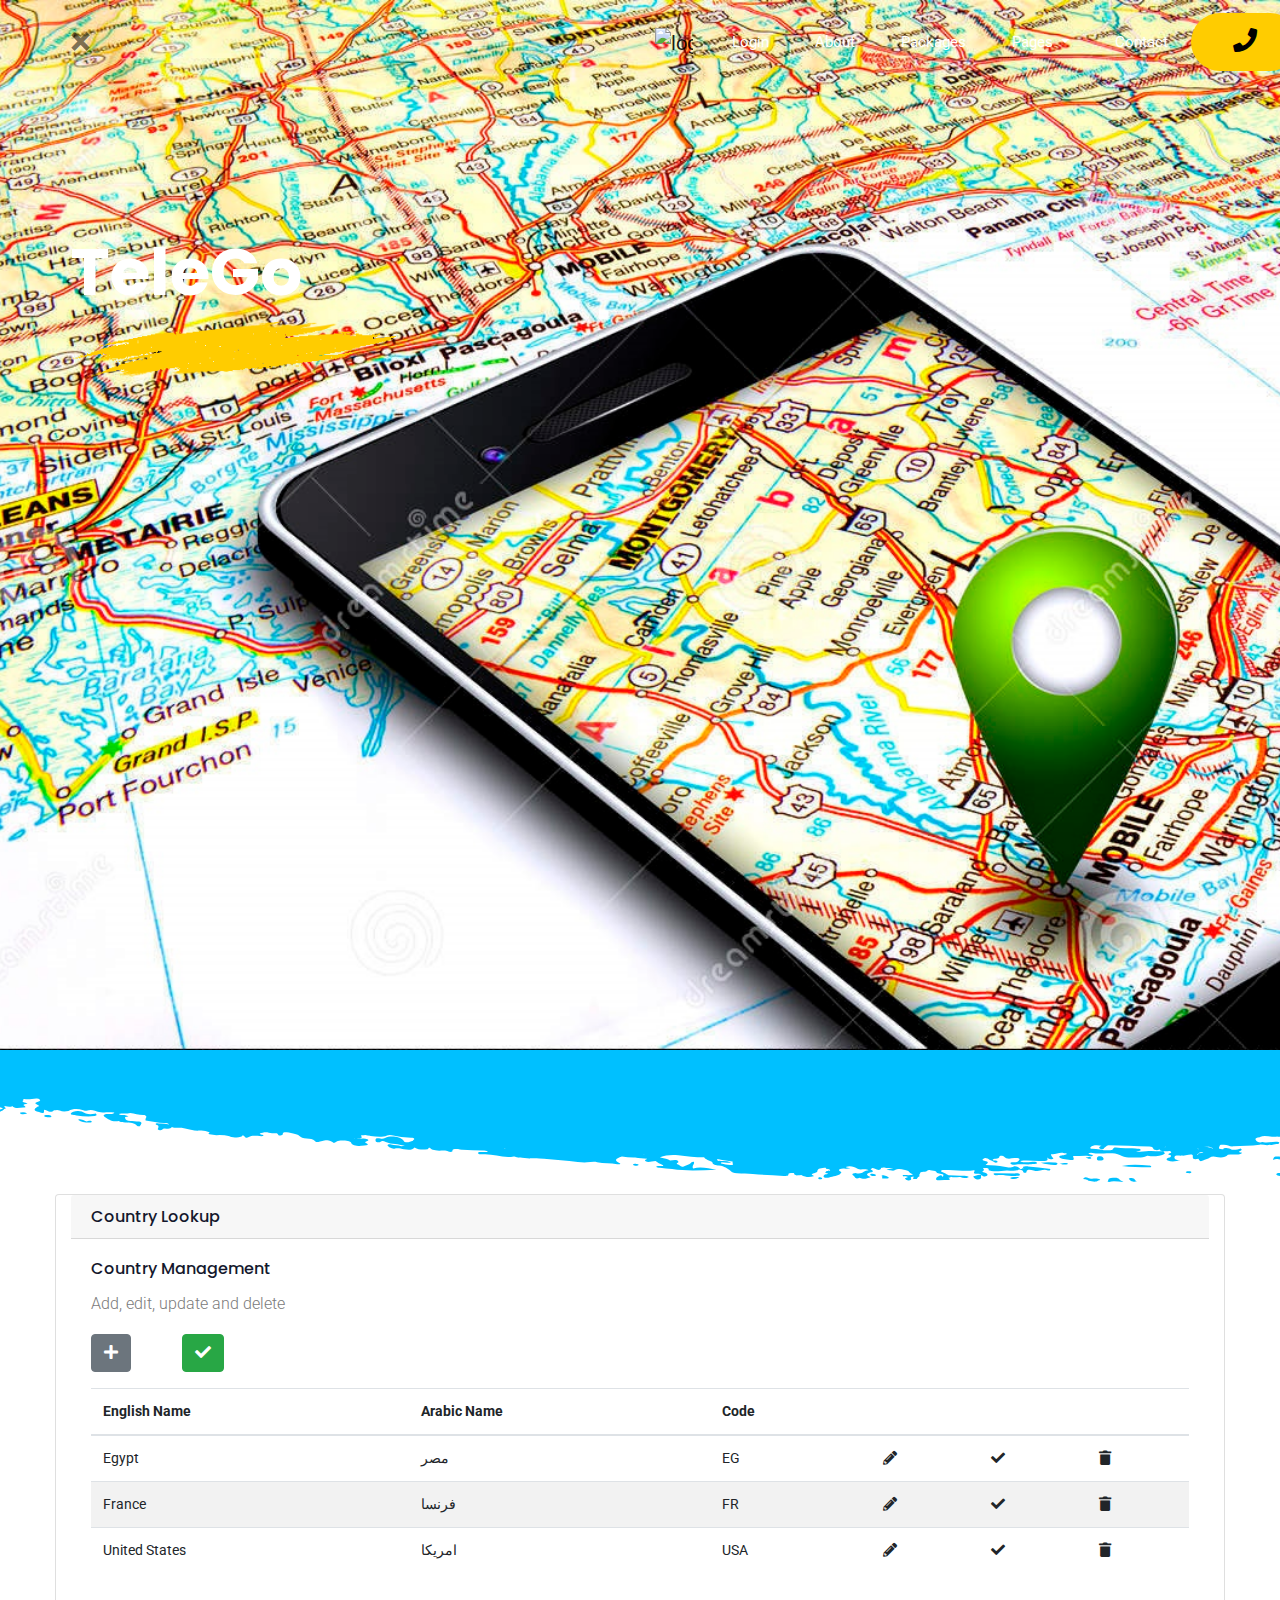
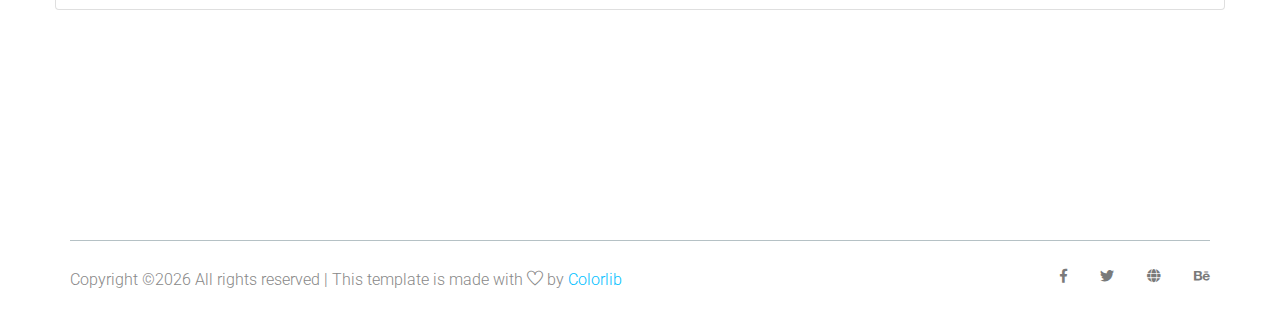
==== tourbi/tourbi/admin.html @ 3b63ed20 "use class margin x for horizontal en/ar instead of margin l" ====
<!doctype html>
<html lang="en">

<head>
    <!-- Required meta tags -->
    <meta charset="utf-8">
    <meta name="viewport" content="width=device-width, initial-scale=1, shrink-to-fit=no">
    <title>TeleGo</title>
    <link rel="icon" href="img/favicon.png">
    <!-- Bootstrap CSS -->
    <link rel="stylesheet" href="css/bootstrap.min.css">
    <!-- animate CSS -->
    <link rel="stylesheet" href="css/animate.css">
    <!-- owl carousel CSS -->
    <link rel="stylesheet" href="css/owl.carousel.min.css">
    <!-- font awesome CSS -->
    <link rel="stylesheet" href="css/all.css">
    <!-- flaticon CSS -->
    <link rel="stylesheet" href="css/flaticon.css">
    <link rel="stylesheet" href="css/themify-icons.css">
    <link rel="stylesheet" href="css/nice-select.css">
    <!-- font awesome CSS -->
    <link rel="stylesheet" href="css/magnific-popup.css">
    <!-- swiper CSS -->
    <link rel="stylesheet" href="css/slick.css">
    <!-- style CSS -->
    <link rel="stylesheet" href="css/style.css">
	  <!-- TeleGo CSS -->
	 <link rel="stylesheet" href="css/telego.css">
</head>

<body>


   <!--::header part start::-->
<header class="main_menu home_menu" id="closed-header-menu">
        <div class="container">
            <div class="row align-items-center">
			<span onclick="toggleBanner()" class="display-4 text-light " style="cursor: pointer;">&#8681;</span>
					</div>
        </div>
    </header>
    <header class="main_menu home_menu" id="opened-header-menu">
        <div class="container">
            <div class="row align-items-center">
					<div class="col-lg-6">
						<button type="button" class="close float-left" aria-label="Close" onclick="toggleBanner()">
						<span aria-hidden="true">&times;</span>
						</button>
					</div>
                <div class="col-lg-6">
                    <nav class="navbar navbar-expand-lg navbar-light">
                        <a class="navbar-brand" href="index.html"> <img src="img/logo/arrow-to-right-photoshop (3).png" alt="logo"> </a>
                        <button class="navbar-toggler" type="button" data-toggle="collapse"
                            data-target="#navbarSupportedContent" aria-controls="navbarSupportedContent"
                            aria-expanded="false" aria-label="Toggle navigation">
                            <span class="menu_icon"><i class="fas fa-bars"></i></span>
                        </button>

                        <div class="collapse navbar-collapse main-menu-item" id="navbarSupportedContent">
                            <ul class="navbar-nav">
                                <li class="nav-item">
                                    <a class="nav-link" href="#"  data-toggle="modal" data-target="#login-modal">Login</a>
                                </li>
                                <li class="nav-item">
                                    <a class="nav-link" href="about.html">about</a>
                                </li>
                                <li class="nav-item">
                                    <a class="nav-link" href="packages.html">packages</a>
                                </li>
                                <li class="nav-item dropdown">
                                    <a class="nav-link dropdown-toggle" href="blog.html" id="navbarDropdown1"
                                        role="button" data-toggle="dropdown" aria-haspopup="true" aria-expanded="false">
                                        pages
                                    </a>
                                    <div class="dropdown-menu" aria-labelledby="navbarDropdown1">
                                        <a class="dropdown-item" href="elements.html">Elements</a>
                                    </div>
                                </li>
                                <li class="nav-item">
                                    <a class="nav-link" href="contact.html">Contact</a>
                                </li>
                            </ul>
                        </div>
                        <a class="btn_1 d-none d-lg-block" href="#"> <i class="fa fa-phone" style="font-size:24px"></i></a>
                    </nav>
                </div>
            </div>
        </div>
    </header>
    <!-- Header part end-->

    <!-- banner part start-->
    <section class="banner_part">
        <div class="container">
            <div class="row align-items-center">
                <div class="col-lg-7">
                    <div class="banner_text">
                        <div class="banner_text_iner">
                          <h1>TeleGo</h1>
                        </div>
                    </div>
                </div>
            </div>
        </div>
    </section>
    
		<div class="pt-5"></div>
		<div class="pt-5"></div>
		<div class="pt-5"></div>
		
	<section>
		<div class="container">
			<div class="row">
				<div class="card col col-lg-12">
				  <h5 class="card-header">Country Lookup</h5>
				  <div class="card-body">
					<h5 class="card-title">Country Management</h5>
					<p class="card-text">Add, edit, update and delete</p>	
					<div class="pt-3"></div>
					
					<button class="btn btn-secondary" onclick="addRow('countries-table')"><i class="fa fa-plus"></i></button>
					<button class="btn btn-success mx-5"><i class="fa fa-check"></i></button>
					
					<div class="pt-3"></div>
					<table id="countries-table" class="table table-striped table-hover table-responsive-lg">
						<thead>
							<tr>
								<th class="th-sm">English Name</th>
								<th class="th-sm">Arabic Name</th>
								<th class="th-sm">Code</th>
								<th/>
								<th/>
								<th/>
							</tr>
						</thead>
						<tbody>
							<tr class="hidden-empty-row">
								<td><span class="telego-editable-text"></span><input type="text"  class="telego-editable-input form-control"/></td>
								<td><span class="telego-editable-text"></span><input type="text"  class="telego-editable-input form-control"/></td>
								<td><span class="telego-editable-text"></span><input type="text"  class="telego-editable-input form-control"/></td>
								<td>
									<i class="fas fa-pencil-alt" id="dd" aria-hidden="true" style="cursor:pointer;" onclick="makeSpanEditable(this)"/>
								</td>
								<td>
									<i class="fa fa-check" aria-hidden="true" style="cursor:pointer;" onclick="submitEditedInputText(this);"/>
								</td>
								<td>
									<i class="fa fa-trash" aria-hidden="true" style="cursor:pointer;" onclick="deleteRow(this)"/>
								</td>
							</tr>
							<tr>
								<td><span class="telego-editable-text">Egypt</span><input type="text"  class="telego-editable-input form-control"/></td>
								<td>
									<span class="telego-editable-text">مصر</span>
									<input type="text"  class="telego-editable-input form-control"/>
								</td>
								<td><span class="telego-editable-text">EG</span><input type="text"  class="telego-editable-input form-control" required=/></td>
								<td>
									<i class="fas fa-pencil-alt" id="dd" aria-hidden="true" style="cursor:pointer;" onclick="makeSpanEditable(this)"/>
								</td>
								<td>
									<i class="fa fa-check" aria-hidden="true" style="cursor:pointer;" onclick="submitEditedInputText(this);"/>
								</td>
								<td>
									<i class="fa fa-trash" aria-hidden="true" style="cursor:pointer;" onclick="deleteRow(this)"/>
								</td>
							</tr>
							<tr>
								<td><span class="telego-editable-text">France</span><input type="text"  class="telego-editable-input form-control"/></td>
								<td><span class="telego-editable-text">فرنسا</span><input type="text"  class="telego-editable-input form-control"/></td>
								<td><span class="telego-editable-text">FR</span><input type="text"  class="telego-editable-input form-control"/></td>
								<td>
									<i class="fas fa-pencil-alt" id="dd" aria-hidden="true" style="cursor:pointer;" onclick="makeSpanEditable(this)"/>
								</td>
								<td>
									<i class="fa fa-check" aria-hidden="true" style="cursor:pointer;" onclick="submitEditedInputText(this);"/>
								</td>
								<td>
									<i class="fa fa-trash" aria-hidden="true" style="cursor:pointer;" onclick="deleteRow(this)"/>
								</td>
							</tr>
														<tr>
								<td><span class="telego-editable-text">United States</span><input type="text"  class="telego-editable-input form-control"/></td>
								<td><span class="telego-editable-text">امريكا</span><input type="text"  class="telego-editable-input form-control"/></td>
								<td><span class="telego-editable-text">USA</span><input type="text"  class="telego-editable-input form-control"/></td>
								<td>
									<i class="fas fa-pencil-alt" id="dd" aria-hidden="true" style="cursor:pointer;" onclick="makeSpanEditable(this)"/>
								</td>
								<td>
									<i class="fa fa-check" aria-hidden="true" style="cursor:pointer;" onclick="submitEditedInputText(this);"/>
								</td>
								<td>
									<i class="fa fa-trash" aria-hidden="true" style="cursor:pointer;" onclick="deleteRow(this)"/>
								</td>
							</tr>
						</tbody>
					</table>
				  </div>
				</div>
			</div>
		</div>
    </section>
    <!-- banner part start-->

    <!-- blog part end-->

    <!--::footer_part start::-->
    <footer class="footer_part">
        <div class="container">
            
            <hr>
            <div class="row">
                <div class="col-lg-8">
                    <div class="copyright_text">
                        <P><!-- Link back to Colorlib can't be removed. Template is licensed under CC BY 3.0. -->
Copyright &copy;<script>document.write(new Date().getFullYear());</script> All rights reserved | This template is made with <i class="ti-heart" aria-hidden="true"></i> by <a href="https://colorlib.com" target="_blank">Colorlib</a>
<!-- Link back to Colorlib can't be removed. Template is licensed under CC BY 3.0. --></P>
                    </div>
                </div>
                <div class="col-lg-4">
                    <div class="footer_icon social_icon">
                        <ul class="list-unstyled">
                            <li><a href="#" class="single_social_icon"><i class="fab fa-facebook-f"></i></a></li>
                            <li><a href="#" class="single_social_icon"><i class="fab fa-twitter"></i></a></li>
                            <li><a href="#" class="single_social_icon"><i class="fas fa-globe"></i></a></li>
                            <li><a href="#" class="single_social_icon"><i class="fab fa-behance"></i></a></li>
                        </ul>
                    </div>
                </div>
            </div>
        </div>
        <img src="img/overlay_2.png" alt="#" class="footer_overlay">
    </footer>
    <!--::footer_part end::-->


    <!-- Modal -->
<div class="modal fade" id="login-modal" tabindex="-1" role="dialog" aria-labelledby="exampleModalLabel" aria-hidden="true">
    <div class="modal-dialog" role="document">
      <div class="modal-content">
        <div class="modal-header">
          <h2 class="modal-title" id="exampleModalLabel">Login</h2>
          <button type="button" class="close" data-dismiss="modal" aria-label="Close">
            <span aria-hidden="true">&times;</span>
          </button>
        </div>
        <div class="modal-body">
            <form>

                <div class="form-group">
                    <label for="FirstName">FirstName</label>
                    <input type="text" class="form-control" id="FirstName" placeholder="FirstName">
                  </div>
                  <div class="form-group">
                    <label for="exampleInputPassword1">LastName</label>
                    <input type="text" class="form-control" id="LastName" placeholder="LastName">
                  </div>
                <div class="form-group">
                  <label for="exampleInputEmail1">Email address</label>
                  <input type="email" class="form-control" id="exampleInputEmail1" aria-describedby="emailHelp" placeholder="Enter email">
                  <small id="emailHelp" class="form-text text-muted">We'll never share your email with anyone else.</small>
                </div>
                <div class="form-group">
                  <label for="exampleInputPassword1">Password</label>
                  <input type="password" class="form-control" id="exampleInputPassword1" placeholder="Password">
                </div>
            
              </form>
        </div>
        <div class="modal-footer">
          <button type="button" class="col btn btn-secondary" data-dismiss="modal">Close</button>
          <button type="button" class="col btn btn-primary">Login</button>
          <button type="button" class="col btn btn-success">Sign Up</button>
        </div>
      </div>
    </div>
  </div>

    <!-- jquery plugins here-->
    <!-- jquery -->
    <script src="js/jquery-1.12.1.min.js"></script>
    <!-- popper js -->
    <script src="js/popper.min.js"></script>
    <!-- bootstrap js -->
    <script src="js/bootstrap.min.js"></script>
    <!-- easing js -->
    <script src="js/jquery.magnific-popup.js"></script>
    <!-- particles js -->
    <script src="js/owl.carousel.min.js"></script>
    <script src="js/jquery.nice-select.min.js"></script>
    <!-- slick js -->
    <script src="js/slick.min.js"></script>
    <script src="js/jquery.counterup.min.js"></script>
    <script src="js/waypoints.min.js"></script>
    <script src="js/contact.js"></script>
    <script src="js/jquery.ajaxchimp.min.js"></script>
    <script src="js/jquery.form.js"></script>
    <script src="js/jquery.validate.min.js"></script>
    <script src="js/mail-script.js"></script>
    <!-- custom js -->
    <script src="js/custom.js"></script>
	
	<!-- TeleGo javacript -->
	<script src="js/telego.js"></script>
</body>

</html>
---- tourbi/tourbi/css/flaticon.css ----
/*
  	Flaticon icon font: Flaticon
  	Creation date: 13/06/2019 05:10
  	*/

@font-face {
  font-family: "Flaticon";
  src: url("../fonts/Flaticon.eot");
  src: url("../fonts/Flaticon.eot?#iefix") format("embedded-opentype"),
       url("../fonts/Flaticon.woff2") format("woff2"),
       url("../fonts/Flaticon.woff") format("woff"),
       url("../fonts/Flaticon.ttf") format("truetype"),
       url("../fonts/Flaticon.svg#Flaticon") format("svg");
  font-weight: normal;
  font-style: normal;
}

@media screen and (-webkit-min-device-pixel-ratio:0) {
  @font-face {
    font-family: "Flaticon";
    src: url("./Flaticon.svg#Flaticon") format("svg");
  }
}

[class^="flaticon-"]:before, [class*=" flaticon-"]:before,
[class^="flaticon-"]:after, [class*=" flaticon-"]:after {   
  font-family: Flaticon;
        font-size: 20px;
font-style: normal;
}

.flaticon-right-arrow:before { content: "\f100"; }
---- tourbi/tourbi/css/themify-icons.css ----
@font-face {
	font-family: 'themify';
	src:url('../fonts/themify.eot?-fvbane');
	src:url('../fonts/themify.eot?#iefix-fvbane') format('embedded-opentype'),
		url('../fonts/themify.woff?-fvbane') format('woff'),
		url('../fonts/themify.ttf?-fvbane') format('truetype'),
		url('../fonts/themify.svg?-fvbane#themify') format('svg');
	font-weight: normal;
	font-style: normal;
}

[class^="ti-"], [class*=" ti-"] {
	font-family: 'themify';
	speak: none;
	font-style: normal;
	font-weight: normal;
	font-variant: normal;
	text-transform: none;
	line-height: 1;

	/* Better Font Rendering =========== */
	-webkit-font-smoothing: antialiased;
	-moz-osx-font-smoothing: grayscale;
}

.ti-wand:before {
	content: "\e600";
}
.ti-volume:before {
	content: "\e601";
}
.ti-user:before {
	content: "\e602";
}
.ti-unlock:before {
	content: "\e603";
}
.ti-unlink:before {
	content: "\e604";
}
.ti-trash:before {
	content: "\e605";
}
.ti-thought:before {
	content: "\e606";
}
.ti-target:before {
	content: "\e607";
}
.ti-tag:before {
	content: "\e608";
}
.ti-tablet:before {
	content: "\e609";
}
.ti-star:before {
	content: "\e60a";
}
.ti-spray:before {
	content: "\e60b";
}
.ti-signal:before {
	content: "\e60c";
}
.ti-shopping-cart:before {
	content: "\e60d";
}
.ti-shopping-cart-full:before {
	content: "\e60e";
}
.ti-settings:before {
	content: "\e60f";
}
.ti-search:before {
	content: "\e610";
}
.ti-zoom-in:before {
	content: "\e611";
}
.ti-zoom-out:before {
	content: "\e612";
}
.ti-cut:before {
	content: "\e613";
}
.ti-ruler:before {
	content: "\e614";
}
.ti-ruler-pencil:before {
	content: "\e615";
}
.ti-ruler-alt:before {
	content: "\e616";
}
.ti-bookmark:before {
	content: "\e617";
}
.ti-bookmark-alt:before {
	content: "\e618";
}
.ti-reload:before {
	content: "\e619";
}
.ti-plus:before {
	content: "\e61a";
}
.ti-pin:before {
	content: "\e61b";
}
.ti-pencil:before {
	content: "\e61c";
}
.ti-pencil-alt:before {
	content: "\e61d";
}
.ti-paint-roller:before {
	content: "\e61e";
}
.ti-paint-bucket:before {
	content: "\e61f";
}
.ti-na:before {
	content: "\e620";
}
.ti-mobile:before {
	content: "\e621";
}
.ti-minus:before {
	content: "\e622";
}
.ti-medall:before {
	content: "\e623";
}
.ti-medall-alt:before {
	content: "\e624";
}
.ti-marker:before {
	content: "\e625";
}
.ti-marker-alt:before {
	content: "\e626";
}
.ti-arrow-up:before {
	content: "\e627";
}
.ti-arrow-right:before {
	content: "\e628";
}
.ti-arrow-left:before {
	content: "\e629";
}
.ti-arrow-down:before {
	content: "\e62a";
}
.ti-lock:before {
	content: "\e62b";
}
.ti-location-arrow:before {
	content: "\e62c";
}
.ti-link:before {
	content: "\e62d";
}
.ti-layout:before {
	content: "\e62e";
}
.ti-layers:before {
	content: "\e62f";
}
.ti-layers-alt:before {
	content: "\e630";
}
.ti-key:before {
	content: "\e631";
}
.ti-import:before {
	content: "\e632";
}
.ti-image:before {
	content: "\e633";
}
.ti-heart:before {
	content: "\e634";
}
.ti-heart-broken:before {
	content: "\e635";
}
.ti-hand-stop:before {
	content: "\e636";
}
.ti-hand-open:before {
	content: "\e637";
}
.ti-hand-drag:before {
	content: "\e638";
}
.ti-folder:before {
	content: "\e639";
}
.ti-flag:before {
	content: "\e63a";
}
.ti-flag-alt:before {
	content: "\e63b";
}
.ti-flag-alt-2:before {
	content: "\e63c";
}
.ti-eye:before {
	content: "\e63d";
}
.ti-export:before {
	content: "\e63e";
}
.ti-exchange-vertical:before {
	content: "\e63f";
}
.ti-desktop:before {
	content: "\e640";
}
.ti-cup:before {
	content: "\e641";
}
.ti-crown:before {
	content: "\e642";
}
.ti-comments:before {
	content: "\e643";
}
.ti-comment:before {
	content: "\e644";
}
.ti-comment-alt:before {
	content: "\e645";
}
.ti-close:before {
	content: "\e646";
}
.ti-clip:before {
	content: "\e647";
}
.ti-angle-up:before {
	content: "\e648";
}
.ti-angle-right:before {
	content: "\e649";
}
.ti-angle-left:before {
	content: "\e64a";
}
.ti-angle-down:before {
	content: "\e64b";
}
.ti-check:before {
	content: "\e64c";
}
.ti-check-box:before {
	content: "\e64d";
}
.ti-camera:before {
	content: "\e64e";
}
.ti-announcement:before {
	content: "\e64f";
}
.ti-brush:before {
	content: "\e650";
}
.ti-briefcase:before {
	content: "\e651";
}
.ti-bolt:before {
	content: "\e652";
}
.ti-bolt-alt:before {
	content: "\e653";
}
.ti-blackboard:before {
	content: "\e654";
}
.ti-bag:before {
	content: "\e655";
}
.ti-move:before {
	content: "\e656";
}
.ti-arrows-vertical:before {
	content: "\e657";
}
.ti-arrows-horizontal:before {
	content: "\e658";
}
.ti-fullscreen:before {
	content: "\e659";
}
.ti-arrow-top-right:before {
	content: "\e65a";
}
.ti-arrow-top-left:before {
	content: "\e65b";
}
.ti-arrow-circle-up:before {
	content: "\e65c";
}
.ti-arrow-circle-right:before {
	content: "\e65d";
}
.ti-arrow-circle-left:before {
	content: "\e65e";
}
.ti-arrow-circle-down:before {
	content: "\e65f";
}
.ti-angle-double-up:before {
	content: "\e660";
}
.ti-angle-double-right:before {
	content: "\e661";
}
.ti-angle-double-left:before {
	content: "\e662";
}
.ti-angle-double-down:before {
	content: "\e663";
}
.ti-zip:before {
	content: "\e664";
}
.ti-world:before {
	content: "\e665";
}
.ti-wheelchair:before {
	content: "\e666";
}
.ti-view-list:before {
	content: "\e667";
}
.ti-view-list-alt:before {
	content: "\e668";
}
.ti-view-grid:before {
	content: "\e669";
}
.ti-uppercase:before {
	content: "\e66a";
}
.ti-upload:before {
	content: "\e66b";
}
.ti-underline:before {
	content: "\e66c";
}
.ti-truck:before {
	content: "\e66d";
}
.ti-timer:before {
	content: "\e66e";
}
.ti-ticket:before {
	content: "\e66f";
}
.ti-thumb-up:before {
	content: "\e670";
}
.ti-thumb-down:before {
	content: "\e671";
}
.ti-text:before {
	content: "\e672";
}
.ti-stats-up:before {
	content: "\e673";
}
.ti-stats-down:before {
	content: "\e674";
}
.ti-split-v:before {
	content: "\e675";
}
.ti-split-h:before {
	content: "\e676";
}
.ti-smallcap:before {
	content: "\e677";
}
.ti-shine:before {
	content: "\e678";
}
.ti-shift-right:before {
	content: "\e679";
}
.ti-shift-left:before {
	content: "\e67a";
}
.ti-shield:before {
	content: "\e67b";
}
.ti-notepad:before {
	content: "\e67c";
}
.ti-server:before {
	content: "\e67d";
}
.ti-quote-right:before {
	content: "\e67e";
}
.ti-quote-left:before {
	content: "\e67f";
}
.ti-pulse:before {
	content: "\e680";
}
.ti-printer:before {
	content: "\e681";
}
.ti-power-off:before {
	content: "\e682";
}
.ti-plug:before {
	content: "\e683";
}
.ti-pie-chart:before {
	content: "\e684";
}
.ti-paragraph:before {
	content: "\e685";
}
.ti-panel:before {
	content: "\e686";
}
.ti-package:before {
	content: "\e687";
}
.ti-music:before {
	content: "\e688";
}
.ti-music-alt:before {
	content: "\e689";
}
.ti-mouse:before {
	content: "\e68a";
}
.ti-mouse-alt:before {
	content: "\e68b";
}
.ti-money:before {
	content: "\e68c";
}
.ti-microphone:before {
	content: "\e68d";
}
.ti-menu:before {
	content: "\e68e";
}
.ti-menu-alt:before {
	content: "\e68f";
}
.ti-map:before {
	content: "\e690";
}
.ti-map-alt:before {
	content: "\e691";
}
.ti-loop:before {
	content: "\e692";
}
.ti-location-pin:before {
	content: "\e693";
}
.ti-list:before {
	content: "\e694";
}
.ti-light-bulb:before {
	content: "\e695";
}
.ti-Italic:before {
	content: "\e696";
}
.ti-info:before {
	content: "\e697";
}
.ti-infinite:before {
	content: "\e698";
}
.ti-id-badge:before {
	content: "\e699";
}
.ti-hummer:before {
	content: "\e69a";
}
.ti-home:before {
	content: "\e69b";
}
.ti-help:before {
	content: "\e69c";
}
.ti-headphone:before {
	content: "\e69d";
}
.ti-harddrives:before {
	content: "\e69e";
}
.ti-harddrive:before {
	content: "\e69f";
}
.ti-gift:before {
	content: "\e6a0";
}
.ti-game:before {
	content: "\e6a1";
}
.ti-filter:before {
	content: "\e6a2";
}
.ti-files:before {
	content: "\e6a3";
}
.ti-file:before {
	content: "\e6a4";
}
.ti-eraser:before {
	content: "\e6a5";
}
.ti-envelope:before {
	content: "\e6a6";
}
.ti-download:before {
	content: "\e6a7";
}
.ti-direction:before {
	content: "\e6a8";
}
.ti-direction-alt:before {
	content: "\e6a9";
}
.ti-dashboard:before {
	content: "\e6aa";
}
.ti-control-stop:before {
	content: "\e6ab";
}
.ti-control-shuffle:before {
	content: "\e6ac";
}
.ti-control-play:before {
	content: "\e6ad";
}
.ti-control-pause:before {
	content: "\e6ae";
}
.ti-control-forward:before {
	content: "\e6af";
}
.ti-control-backward:before {
	content: "\e6b0";
}
.ti-cloud:before {
	content: "\e6b1";
}
.ti-cloud-up:before {
	content: "\e6b2";
}
.ti-cloud-down:before {
	content: "\e6b3";
}
.ti-clipboard:before {
	content: "\e6b4";
}
.ti-car:before {
	content: "\e6b5";
}
.ti-calendar:before {
	content: "\e6b6";
}
.ti-book:before {
	content: "\e6b7";
}
.ti-bell:before {
	content: "\e6b8";
}
.ti-basketball:before {
	content: "\e6b9";
}
.ti-bar-chart:before {
	content: "\e6ba";
}
.ti-bar-chart-alt:before {
	content: "\e6bb";
}
.ti-back-right:before {
	content: "\e6bc";
}
.ti-back-left:before {
	content: "\e6bd";
}
.ti-arrows-corner:before {
	content: "\e6be";
}
.ti-archive:before {
	content: "\e6bf";
}
.ti-anchor:before {
	content: "\e6c0";
}
.ti-align-right:before {
	content: "\e6c1";
}
.ti-align-left:before {
	content: "\e6c2";
}
.ti-align-justify:before {
	content: "\e6c3";
}
.ti-align-center:before {
	content: "\e6c4";
}
.ti-alert:before {
	content: "\e6c5";
}
.ti-alarm-clock:before {
	content: "\e6c6";
}
.ti-agenda:before {
	content: "\e6c7";
}
.ti-write:before {
	content: "\e6c8";
}
.ti-window:before {
	content: "\e6c9";
}
.ti-widgetized:before {
	content: "\e6ca";
}
.ti-widget:before {
	content: "\e6cb";
}
.ti-widget-alt:before {
	content: "\e6cc";
}
.ti-wallet:before {
	content: "\e6cd";
}
.ti-video-clapper:before {
	content: "\e6ce";
}
.ti-video-camera:before {
	content: "\e6cf";
}
.ti-vector:before {
	content: "\e6d0";
}
.ti-themify-logo:before {
	content: "\e6d1";
}
.ti-themify-favicon:before {
	content: "\e6d2";
}
.ti-themify-favicon-alt:before {
	content: "\e6d3";
}
.ti-support:before {
	content: "\e6d4";
}
.ti-stamp:before {
	content: "\e6d5";
}
.ti-split-v-alt:before {
	content: "\e6d6";
}
.ti-slice:before {
	content: "\e6d7";
}
.ti-shortcode:before {
	content: "\e6d8";
}
.ti-shift-right-alt:before {
	content: "\e6d9";
}
.ti-shift-left-alt:before {
	content: "\e6da";
}
.ti-ruler-alt-2:before {
	content: "\e6db";
}
.ti-receipt:before {
	content: "\e6dc";
}
.ti-pin2:before {
	content: "\e6dd";
}
.ti-pin-alt:before {
	content: "\e6de";
}
.ti-pencil-alt2:before {
	content: "\e6df";
}
.ti-palette:before {
	content: "\e6e0";
}
.ti-more:before {
	content: "\e6e1";
}
.ti-more-alt:before {
	content: "\e6e2";
}
.ti-microphone-alt:before {
	content: "\e6e3";
}
.ti-magnet:before {
	content: "\e6e4";
}
.ti-line-double:before {
	content: "\e6e5";
}
.ti-line-dotted:before {
	content: "\e6e6";
}
.ti-line-dashed:before {
	content: "\e6e7";
}
.ti-layout-width-full:before {
	content: "\e6e8";
}
.ti-layout-width-default:before {
	content: "\e6e9";
}
.ti-layout-width-default-alt:before {
	content: "\e6ea";
}
.ti-layout-tab:before {
	content: "\e6eb";
}
.ti-layout-tab-window:before {
	content: "\e6ec";
}
.ti-layout-tab-v:before {
	content: "\e6ed";
}
.ti-layout-tab-min:before {
	content: "\e6ee";
}
.ti-layout-slider:before {
	content: "\e6ef";
}
.ti-layout-slider-alt:before {
	content: "\e6f0";
}
.ti-layout-sidebar-right:before {
	content: "\e6f1";
}
.ti-layout-sidebar-none:before {
	content: "\e6f2";
}
.ti-layout-sidebar-left:before {
	content: "\e6f3";
}
.ti-layout-placeholder:before {
	content: "\e6f4";
}
.ti-layout-menu:before {
	content: "\e6f5";
}
.ti-layout-menu-v:before {
	content: "\e6f6";
}
.ti-layout-menu-separated:before {
	content: "\e6f7";
}
.ti-layout-menu-full:before {
	content: "\e6f8";
}
.ti-layout-media-right-alt:before {
	content: "\e6f9";
}
.ti-layout-media-right:before {
	content: "\e6fa";
}
.ti-layout-media-overlay:before {
	content: "\e6fb";
}
.ti-layout-media-overlay-alt:before {
	content: "\e6fc";
}
.ti-layout-media-overlay-alt-2:before {
	content: "\e6fd";
}
.ti-layout-media-left-alt:before {
	content: "\e6fe";
}
.ti-layout-media-left:before {
	content: "\e6ff";
}
.ti-layout-media-center-alt:before {
	content: "\e700";
}
.ti-layout-media-center:before {
	content: "\e701";
}
.ti-layout-list-thumb:before {
	content: "\e702";
}
.ti-layout-list-thumb-alt:before {
	content: "\e703";
}
.ti-layout-list-post:before {
	content: "\e704";
}
.ti-layout-list-large-image:before {
	content: "\e705";
}
.ti-layout-line-solid:before {
	content: "\e706";
}
.ti-layout-grid4:before {
	content: "\e707";
}
.ti-layout-grid3:before {
	content: "\e708";
}
.ti-layout-grid2:before {
	content: "\e709";
}
.ti-layout-grid2-thumb:before {
	content: "\e70a";
}
.ti-layout-cta-right:before {
	content: "\e70b";
}
.ti-layout-cta-left:before {
	content: "\e70c";
}
.ti-layout-cta-center:before {
	content: "\e70d";
}
.ti-layout-cta-btn-right:before {
	content: "\e70e";
}
.ti-layout-cta-btn-left:before {
	content: "\e70f";
}
.ti-layout-column4:before {
	content: "\e710";
}
.ti-layout-column3:before {
	content: "\e711";
}
.ti-layout-column2:before {
	content: "\e712";
}
.ti-layout-accordion-separated:before {
	content: "\e713";
}
.ti-layout-accordion-merged:before {
	content: "\e714";
}
.ti-layout-accordion-list:before {
	content: "\e715";
}
.ti-ink-pen:before {
	content: "\e716";
}
.ti-info-alt:before {
	content: "\e717";
}
.ti-help-alt:before {
	content: "\e718";
}
.ti-headphone-alt:before {
	content: "\e719";
}
.ti-hand-point-up:before {
	content: "\e71a";
}
.ti-hand-point-right:before {
	content: "\e71b";
}
.ti-hand-point-left:before {
	content: "\e71c";
}
.ti-hand-point-down:before {
	content: "\e71d";
}
.ti-gallery:before {
	content: "\e71e";
}
.ti-face-smile:before {
	content: "\e71f";
}
.ti-face-sad:before {
	content: "\e720";
}
.ti-credit-card:before {
	content: "\e721";
}
.ti-control-skip-forward:before {
	content: "\e722";
}
.ti-control-skip-backward:before {
	content: "\e723";
}
.ti-control-record:before {
	content: "\e724";
}
.ti-control-eject:before {
	content: "\e725";
}
.ti-comments-smiley:before {
	content: "\e726";
}
.ti-brush-alt:before {
	content: "\e727";
}
.ti-youtube:before {
	content: "\e728";
}
.ti-vimeo:before {
	content: "\e729";
}
.ti-twitter:before {
	content: "\e72a";
}
.ti-time:before {
	content: "\e72b";
}
.ti-tumblr:before {
	content: "\e72c";
}
.ti-skype:before {
	content: "\e72d";
}
.ti-share:before {
	content: "\e72e";
}
.ti-share-alt:before {
	content: "\e72f";
}
.ti-rocket:before {
	content: "\e730";
}
.ti-pinterest:before {
	content: "\e731";
}
.ti-new-window:before {
	content: "\e732";
}
.ti-microsoft:before {
	content: "\e733";
}
.ti-list-ol:before {
	content: "\e734";
}
.ti-linkedin:before {
	content: "\e735";
}
.ti-layout-sidebar-2:before {
	content: "\e736";
}
.ti-layout-grid4-alt:before {
	content: "\e737";
}
.ti-layout-grid3-alt:before {
	content: "\e738";
}
.ti-layout-grid2-alt:before {
	content: "\e739";
}
.ti-layout-column4-alt:before {
	content: "\e73a";
}
.ti-layout-column3-alt:before {
	content: "\e73b";
}
.ti-layout-column2-alt:before {
	content: "\e73c";
}
.ti-instagram:before {
	content: "\e73d";
}
.ti-google:before {
	content: "\e73e";
}
.ti-github:before {
	content: "\e73f";
}
.ti-flickr:before {
	content: "\e740";
}
.ti-facebook:before {
	content: "\e741";
}
.ti-dropbox:before {
	content: "\e742";
}
.ti-dribbble:before {
	content: "\e743";
}
.ti-apple:before {
	content: "\e744";
}
.ti-android:before {
	content: "\e745";
}
.ti-save:before {
	content: "\e746";
}
.ti-save-alt:before {
	content: "\e747";
}
.ti-yahoo:before {
	content: "\e748";
}
.ti-wordpress:before {
	content: "\e749";
}
.ti-vimeo-alt:before {
	content: "\e74a";
}
.ti-twitter-alt:before {
	content: "\e74b";
}
.ti-tumblr-alt:before {
	content: "\e74c";
}
.ti-trello:before {
	content: "\e74d";
}
.ti-stack-overflow:before {
	content: "\e74e";
}
.ti-soundcloud:before {
	content: "\e74f";
}
.ti-sharethis:before {
	content: "\e750";
}
.ti-sharethis-alt:before {
	content: "\e751";
}
.ti-reddit:before {
	content: "\e752";
}
.ti-pinterest-alt:before {
	content: "\e753";
}
.ti-microsoft-alt:before {
	content: "\e754";
}
.ti-linux:before {
	content: "\e755";
}
.ti-jsfiddle:before {
	content: "\e756";
}
.ti-joomla:before {
	content: "\e757";
}
.ti-html5:before {
	content: "\e758";
}
.ti-flickr-alt:before {
	content: "\e759";
}
.ti-email:before {
	content: "\e75a";
}
.ti-drupal:before {
	content: "\e75b";
}
.ti-dropbox-alt:before {
	content: "\e75c";
}
.ti-css3:before {
	content: "\e75d";
}
.ti-rss:before {
	content: "\e75e";
}
.ti-rss-alt:before {
	content: "\e75f";
}
---- tourbi/tourbi/css/nice-select.css ----
.nice-select {
  -webkit-tap-highlight-color: transparent;
  background-color: #fff;
  border-radius: 5px;
  border: solid 1px #e8e8e8;
  box-sizing: border-box;
  clear: both;
  cursor: pointer;
  display: block;
  float: left;
  font-family: inherit;
  font-size: 14px;
  font-weight: normal;
  height: 42px;
  line-height: 40px;
  outline: none;
  padding-left: 18px;
  padding-right: 30px;
  position: relative;
  text-align: left !important;
  -webkit-transition: all 0.2s ease-in-out;
  transition: all 0.2s ease-in-out;
  -webkit-user-select: none;
     -moz-user-select: none;
      -ms-user-select: none;
          user-select: none;
  white-space: nowrap;
  width: auto; }
  .nice-select:hover {
    border-color: #dbdbdb; }
  .nice-select:active, .nice-select.open, .nice-select:focus {
    border-color: #999; }
  .nice-select:after {
    border-bottom: 2px solid #999;
    border-right: 2px solid #999;
    content: '';
    display: block;
    height: 5px;
    margin-top: -4px;
    pointer-events: none;
    position: absolute;
    right: 12px;
    top: 50%;
    -webkit-transform-origin: 66% 66%;
        -ms-transform-origin: 66% 66%;
            transform-origin: 66% 66%;
    -webkit-transform: rotate(45deg);
        -ms-transform: rotate(45deg);
            transform: rotate(45deg);
    -webkit-transition: all 0.15s ease-in-out;
    transition: all 0.15s ease-in-out;
    width: 5px; }
  .nice-select.open:after {
    -webkit-transform: rotate(-135deg);
        -ms-transform: rotate(-135deg);
            transform: rotate(-135deg); }
  .nice-select.open .list {
    opacity: 1;
    pointer-events: auto;
    -webkit-transform: scale(1) translateY(0);
        -ms-transform: scale(1) translateY(0);
            transform: scale(1) translateY(0); }
  .nice-select.disabled {
    border-color: #ededed;
    color: #999;
    pointer-events: none; }
    .nice-select.disabled:after {
      border-color: #cccccc; }
  .nice-select.wide {
    width: 100%; }
    .nice-select.wide .list {
      left: 0 !important;
      right: 0 !important; }
  .nice-select.right {
    float: right; }
    .nice-select.right .list {
      left: auto;
      right: 0; }
  .nice-select.small {
    font-size: 12px;
    height: 36px;
    line-height: 34px; }
    .nice-select.small:after {
      height: 4px;
      width: 4px; }
    .nice-select.small .option {
      line-height: 34px;
      min-height: 34px; }
  .nice-select .list {
    background-color: #fff;
    border-radius: 5px;
    box-shadow: 0 0 0 1px rgba(68, 68, 68, 0.11);
    box-sizing: border-box;
    margin-top: 4px;
    opacity: 0;
    overflow: hidden;
    padding: 0;
    pointer-events: none;
    position: absolute;
    top: 100%;
    left: 0;
    -webkit-transform-origin: 50% 0;
        -ms-transform-origin: 50% 0;
            transform-origin: 50% 0;
    -webkit-transform: scale(0.75) translateY(-21px);
        -ms-transform: scale(0.75) translateY(-21px);
            transform: scale(0.75) translateY(-21px);
    -webkit-transition: all 0.2s cubic-bezier(0.5, 0, 0, 1.25), opacity 0.15s ease-out;
    transition: all 0.2s cubic-bezier(0.5, 0, 0, 1.25), opacity 0.15s ease-out;
    z-index: 9; }
    .nice-select .list:hover .option:not(:hover) {
      background-color: transparent !important; }
  .nice-select .option {
    cursor: pointer;
    font-weight: 400;
    line-height: 40px;
    list-style: none;
    min-height: 40px;
    outline: none;
    padding-left: 18px;
    padding-right: 29px;
    text-align: left;
    -webkit-transition: all 0.2s;
    transition: all 0.2s; }
    .nice-select .option:hover, .nice-select .option.focus, .nice-select .option.selected.focus {
      background-color: #f6f6f6; }
    .nice-select .option.selected {
      font-weight: bold; }
    .nice-select .option.disabled {
      background-color: transparent;
      color: #999;
      cursor: default; }

.no-csspointerevents .nice-select .list {
  display: none; }

.no-csspointerevents .nice-select.open .list {
  display: block; }
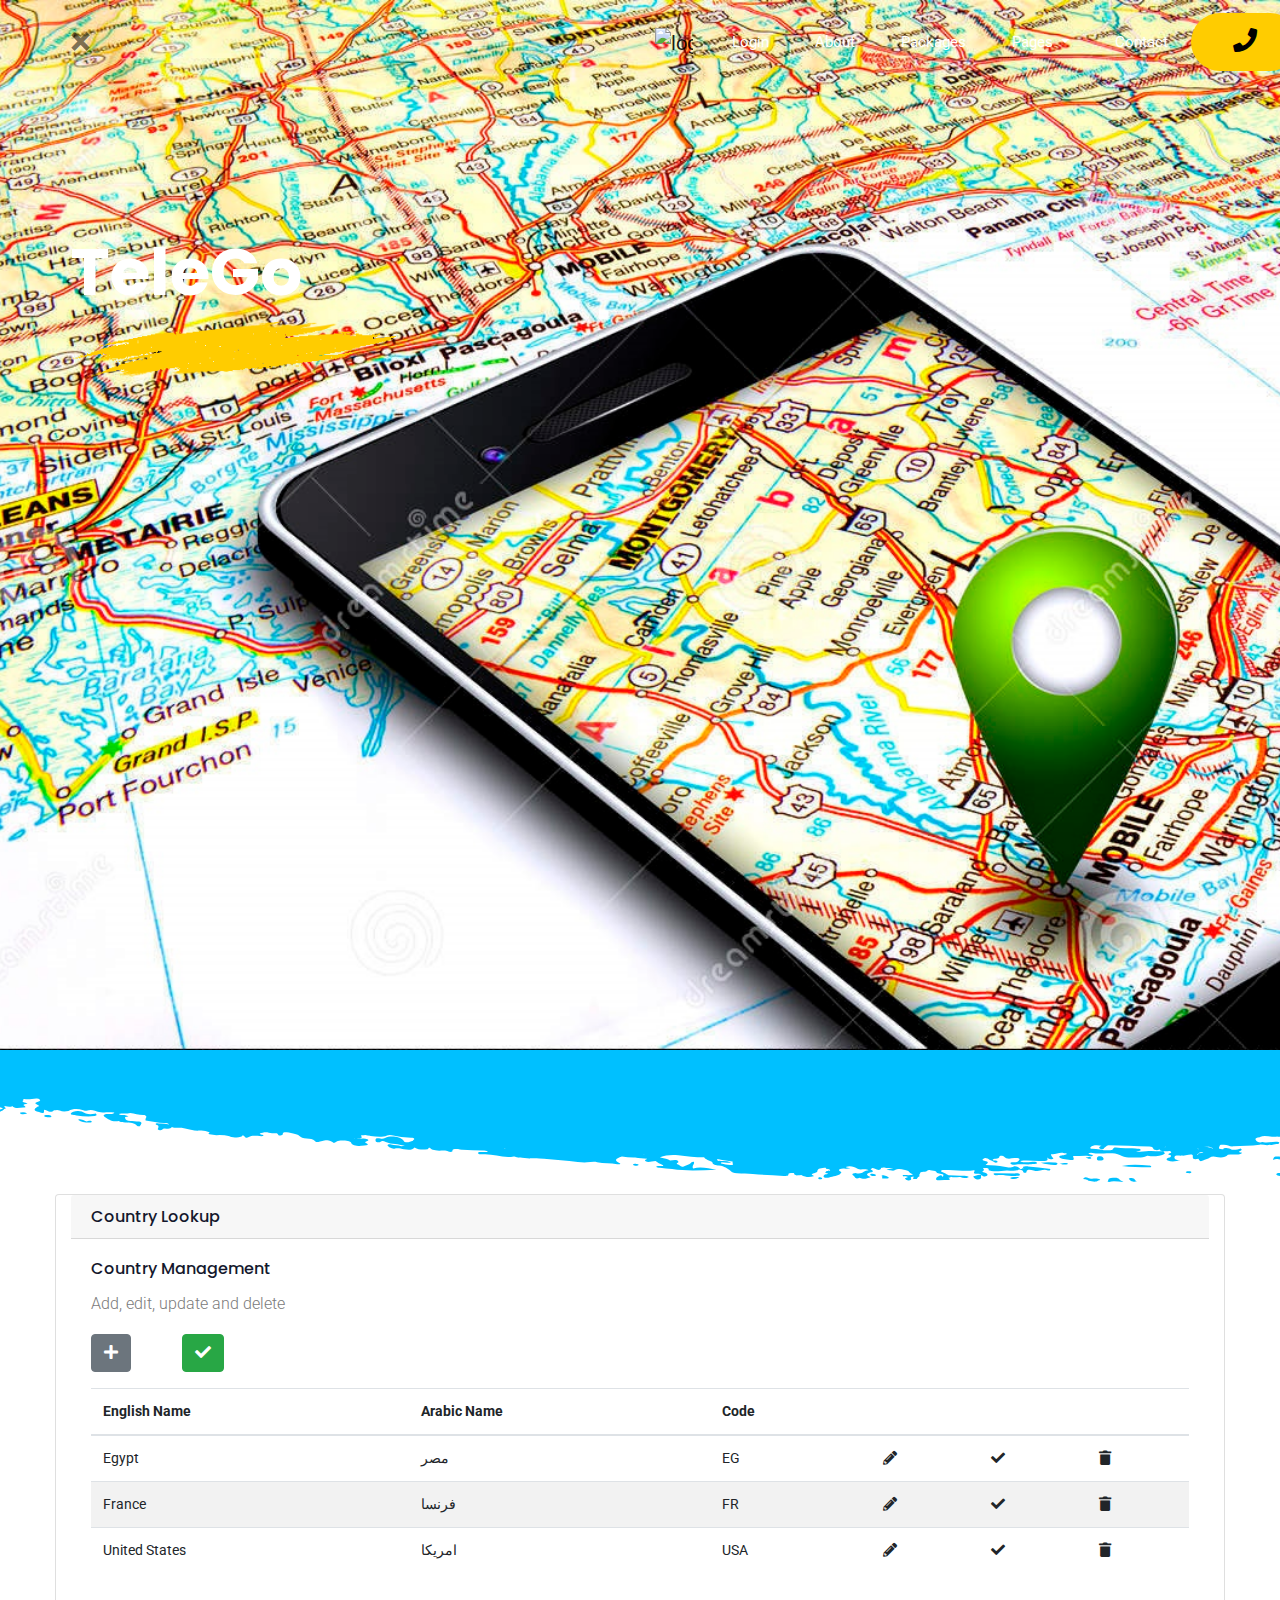
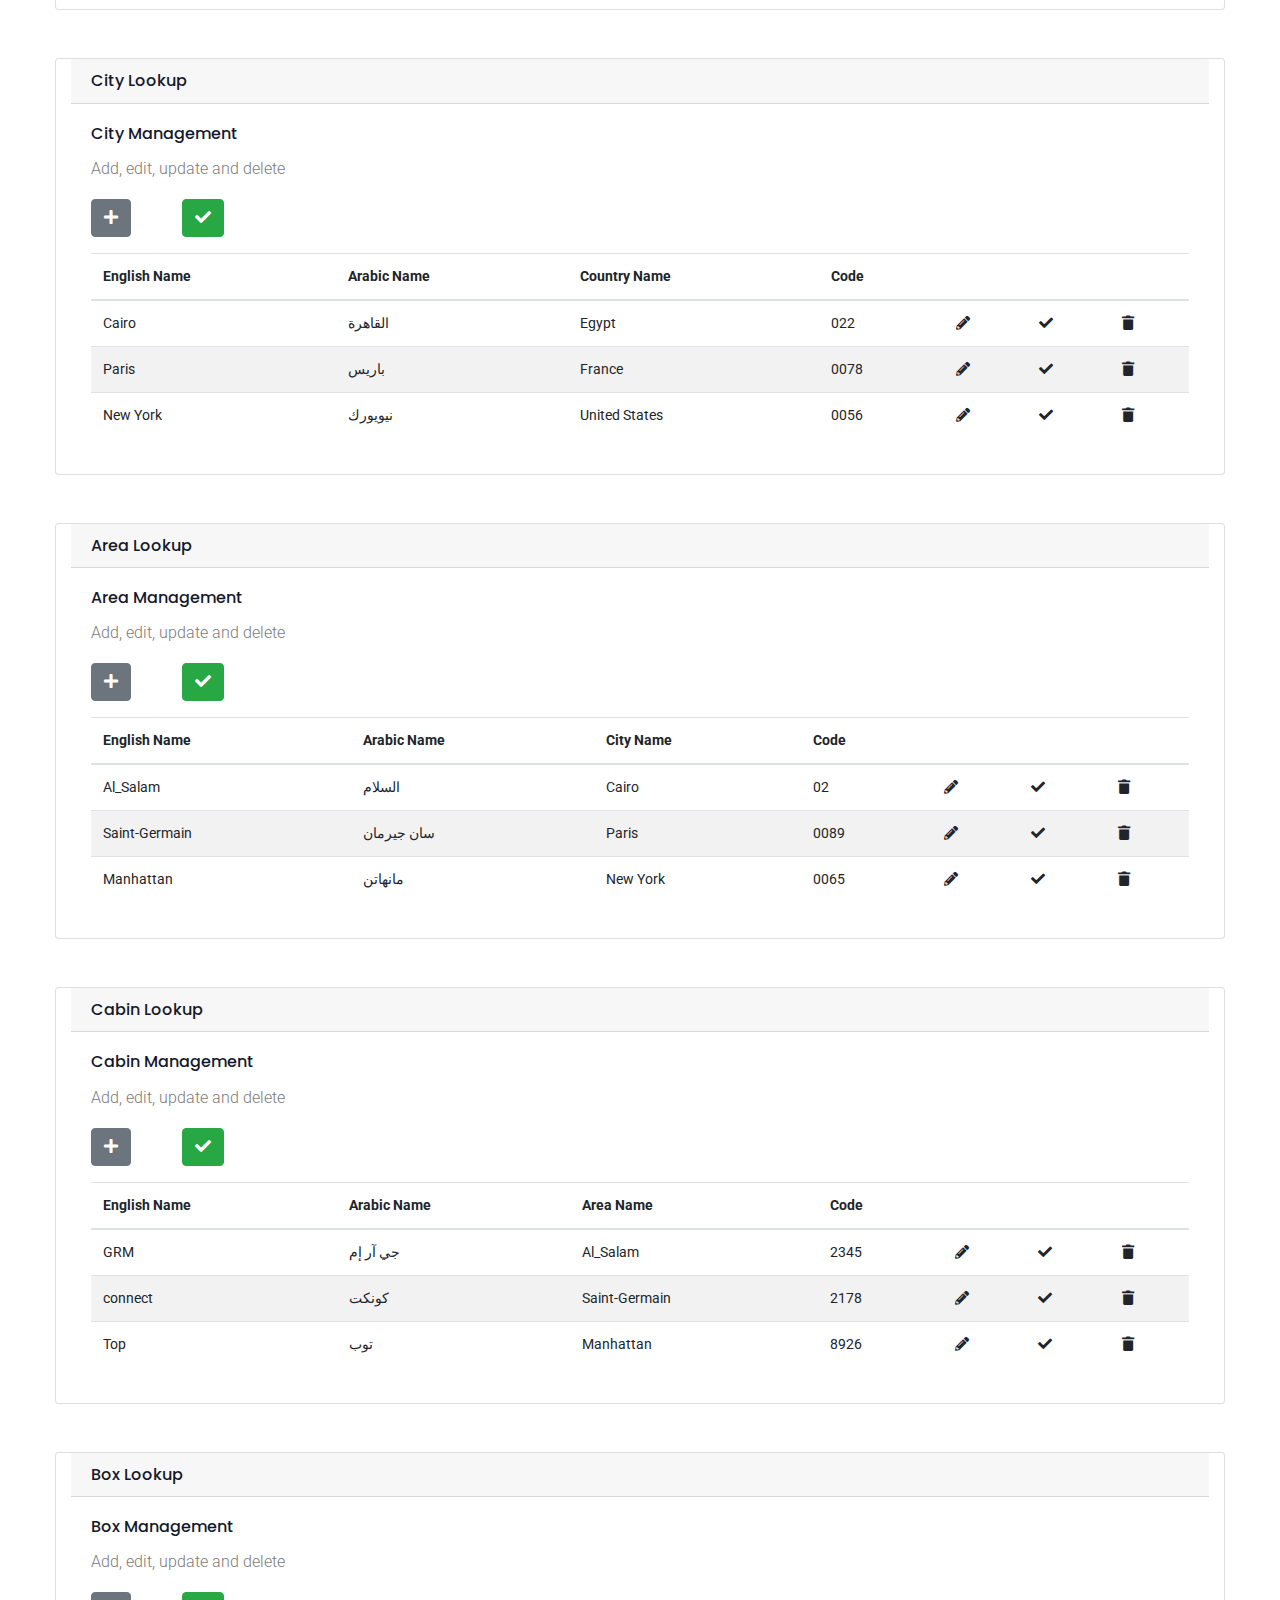
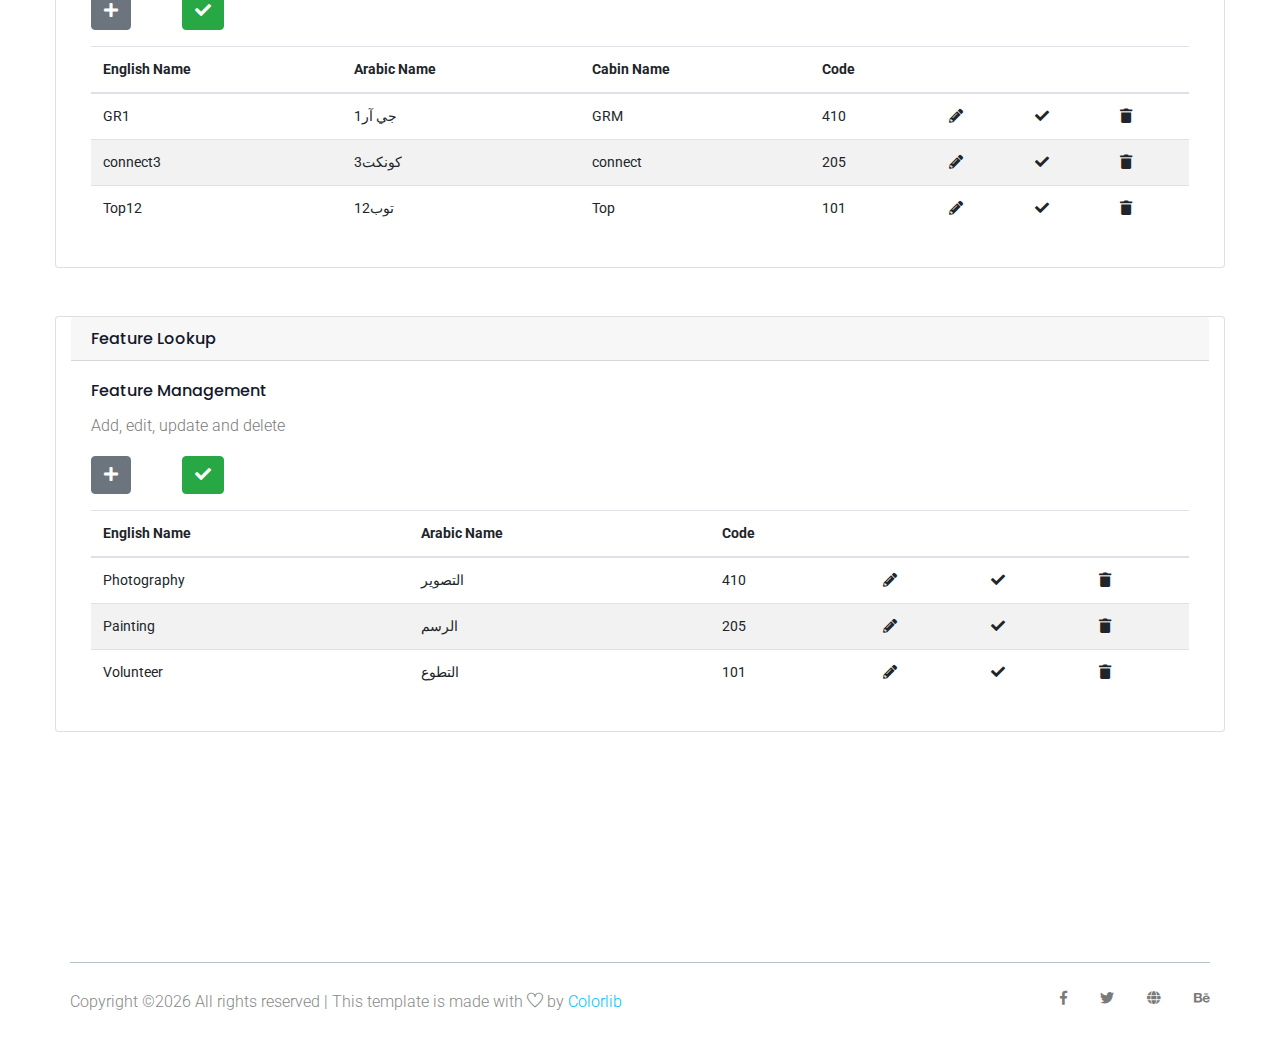
==== commit 2137a89f: "admin form" ====
--- a/tourbi/tourbi/admin.html
+++ b/tourbi/tourbi/admin.html
@@ -108,7 +108,7 @@
 		<div class="pt-5"></div>
 		<div class="pt-5"></div>
 		<div class="pt-5"></div>
-		
+	<!-- Country lookup -->
 	<section>
 		<div class="container">
 			<div class="row">
@@ -201,9 +201,518 @@
 			</div>
 		</div>
     </section>
-    <!-- banner part start-->
-
-    <!-- blog part end-->
+    
+    <div class="pt-5"></div>
+
+     <!-- City lookup -->
+    <section>
+		<div class="container">
+			<div class="row">
+				<div class="card col col-lg-12">
+				  <h5 class="card-header">City Lookup</h5>
+				  <div class="card-body">
+					<h5 class="card-title">City Management</h5>
+					<p class="card-text">Add, edit, update and delete</p>	
+					<div class="pt-3"></div>
+					
+					<button class="btn btn-secondary" onclick="addRow('countries-table')"><i class="fa fa-plus"></i></button>
+					<button class="btn btn-success mx-5"><i class="fa fa-check"></i></button>
+					
+					<div class="pt-3"></div>
+					<table id="countries-table" class="table table-striped table-hover table-responsive-lg">
+						<thead>
+							<tr>
+								<th class="th-sm">English Name</th>
+                                <th class="th-sm">Arabic Name</th>
+                                <th class="th-sm">Country Name</th>
+								<th class="th-sm">Code</th>
+								<th/>
+								<th/>
+								<th/>
+							</tr>
+						</thead>
+						<tbody>
+							<tr class="hidden-empty-row">
+								<td><span class="telego-editable-text"></span><input type="text"  class="telego-editable-input form-control"/></td>
+								<td><span class="telego-editable-text"></span><input type="text"  class="telego-editable-input form-control"/></td>
+								<td><span class="telego-editable-text"></span><input type="text"  class="telego-editable-input form-control"/></td>
+								<td>
+									<i class="fas fa-pencil-alt" id="dd" aria-hidden="true" style="cursor:pointer;" onclick="makeSpanEditable(this)"/>
+								</td>
+								<td>
+									<i class="fa fa-check" aria-hidden="true" style="cursor:pointer;" onclick="submitEditedInputText(this);"/>
+								</td>
+								<td>
+									<i class="fa fa-trash" aria-hidden="true" style="cursor:pointer;" onclick="deleteRow(this)"/>
+								</td>
+							</tr>
+							<tr>
+								<td><span class="telego-editable-text">Cairo</span><input type="text"  class="telego-editable-input form-control"/></td>
+								<td>
+									<span class="telego-editable-text">القاهرة</span>
+									<input type="text"  class="telego-editable-input form-control"/>
+                                </td>
+                                
+                                <td>
+									<span class="telego-editable-text">Egypt</span>
+									<input type="text"  class="telego-editable-input form-control"/>
+                                </td>
+
+								<td><span class="telego-editable-text">022</span><input type="text"  class="telego-editable-input form-control" required=/></td>
+								<td>
+									<i class="fas fa-pencil-alt" id="dd" aria-hidden="true" style="cursor:pointer;" onclick="makeSpanEditable(this)"/>
+								</td>
+								<td>
+									<i class="fa fa-check" aria-hidden="true" style="cursor:pointer;" onclick="submitEditedInputText(this);"/>
+								</td>
+								<td>
+									<i class="fa fa-trash" aria-hidden="true" style="cursor:pointer;" onclick="deleteRow(this)"/>
+								</td>
+							</tr>
+							<tr>
+								<td><span class="telego-editable-text">Paris</span><input type="text"  class="telego-editable-input form-control"/></td>
+                                <td><span class="telego-editable-text">باريس</span><input type="text"  class="telego-editable-input form-control"/></td>
+                                <td><span class="telego-editable-text">France</span><input type="text"  class="telego-editable-input form-control"/></td>
+                                <td><span class="telego-editable-text">0078</span><input type="text"  class="telego-editable-input form-control"/></td>
+                                
+								<td>
+									<i class="fas fa-pencil-alt" id="dd" aria-hidden="true" style="cursor:pointer;" onclick="makeSpanEditable(this)"/>
+								</td>
+								<td>
+									<i class="fa fa-check" aria-hidden="true" style="cursor:pointer;" onclick="submitEditedInputText(this);"/>
+								</td>
+								<td>
+									<i class="fa fa-trash" aria-hidden="true" style="cursor:pointer;" onclick="deleteRow(this)"/>
+								</td>
+							</tr>
+														<tr>
+								<td><span class="telego-editable-text">New York</span><input type="text"  class="telego-editable-input form-control"/></td>
+                                <td><span class="telego-editable-text">نيويورك</span><input type="text"  class="telego-editable-input form-control"/></td>
+                                <td><span class="telego-editable-text">United States</span><input type="text"  class="telego-editable-input form-control"/></td>
+								<td><span class="telego-editable-text">0056</span><input type="text"  class="telego-editable-input form-control"/></td>
+								<td>
+									<i class="fas fa-pencil-alt" id="dd" aria-hidden="true" style="cursor:pointer;" onclick="makeSpanEditable(this)"/>
+								</td>
+								<td>
+									<i class="fa fa-check" aria-hidden="true" style="cursor:pointer;" onclick="submitEditedInputText(this);"/>
+								</td>
+								<td>
+									<i class="fa fa-trash" aria-hidden="true" style="cursor:pointer;" onclick="deleteRow(this)"/>
+								</td>
+							</tr>
+						</tbody>
+					</table>
+				  </div>
+				</div>
+			</div>
+		</div>
+    </section>
+    
+    <div class="pt-5"></div>
+
+    <!-- Area lookup -->
+    <section>
+		<div class="container">
+			<div class="row">
+				<div class="card col col-lg-12">
+				  <h5 class="card-header">Area Lookup</h5>
+				  <div class="card-body">
+					<h5 class="card-title">Area Management</h5>
+					<p class="card-text">Add, edit, update and delete</p>	
+					<div class="pt-3"></div>
+					
+					<button class="btn btn-secondary" onclick="addRow('countries-table')"><i class="fa fa-plus"></i></button>
+					<button class="btn btn-success mx-5"><i class="fa fa-check"></i></button>
+					
+					<div class="pt-3"></div>
+					<table id="countries-table" class="table table-striped table-hover table-responsive-lg">
+						<thead>
+							<tr>
+								<th class="th-sm">English Name</th>
+                                <th class="th-sm">Arabic Name</th>
+                                <th class="th-sm">City Name</th>
+								<th class="th-sm">Code</th>
+								<th/>
+								<th/>
+								<th/>
+							</tr>
+						</thead>
+						<tbody>
+							<tr class="hidden-empty-row">
+								<td><span class="telego-editable-text"></span><input type="text"  class="telego-editable-input form-control"/></td>
+								<td><span class="telego-editable-text"></span><input type="text"  class="telego-editable-input form-control"/></td>
+								<td><span class="telego-editable-text"></span><input type="text"  class="telego-editable-input form-control"/></td>
+								<td>
+									<i class="fas fa-pencil-alt" id="dd" aria-hidden="true" style="cursor:pointer;" onclick="makeSpanEditable(this)"/>
+								</td>
+								<td>
+									<i class="fa fa-check" aria-hidden="true" style="cursor:pointer;" onclick="submitEditedInputText(this);"/>
+								</td>
+								<td>
+									<i class="fa fa-trash" aria-hidden="true" style="cursor:pointer;" onclick="deleteRow(this)"/>
+								</td>
+							</tr>
+							<tr>
+								<td><span class="telego-editable-text">Al_Salam</span><input type="text"  class="telego-editable-input form-control"/></td>
+								<td>
+									<span class="telego-editable-text">السلام</span>
+									<input type="text"  class="telego-editable-input form-control"/>
+                                </td>
+                                <td>
+									<span class="telego-editable-text">Cairo</span>
+									<input type="text"  class="telego-editable-input form-control"/>
+								</td>
+								<td><span class="telego-editable-text">02</span><input type="text"  class="telego-editable-input form-control" required=/></td>
+								<td>
+									<i class="fas fa-pencil-alt" id="dd" aria-hidden="true" style="cursor:pointer;" onclick="makeSpanEditable(this)"/>
+								</td>
+								<td>
+									<i class="fa fa-check" aria-hidden="true" style="cursor:pointer;" onclick="submitEditedInputText(this);"/>
+								</td>
+								<td>
+									<i class="fa fa-trash" aria-hidden="true" style="cursor:pointer;" onclick="deleteRow(this)"/>
+								</td>
+							</tr>
+							<tr>
+								<td><span class="telego-editable-text">Saint-Germain</span><input type="text"  class="telego-editable-input form-control"/></td>
+                                <td><span class="telego-editable-text">سان جيرمان</span><input type="text"  class="telego-editable-input form-control"/></td>
+                                <td><span class="telego-editable-text">Paris</span><input type="text"  class="telego-editable-input form-control"/></td>
+								<td><span class="telego-editable-text">0089</span><input type="text"  class="telego-editable-input form-control"/></td>
+								<td>
+									<i class="fas fa-pencil-alt" id="dd" aria-hidden="true" style="cursor:pointer;" onclick="makeSpanEditable(this)"/>
+								</td>
+								<td>
+									<i class="fa fa-check" aria-hidden="true" style="cursor:pointer;" onclick="submitEditedInputText(this);"/>
+								</td>
+								<td>
+									<i class="fa fa-trash" aria-hidden="true" style="cursor:pointer;" onclick="deleteRow(this)"/>
+								</td>
+							</tr>
+														<tr>
+								<td><span class="telego-editable-text">Manhattan</span><input type="text"  class="telego-editable-input form-control"/></td>
+                                <td><span class="telego-editable-text">مانهاتن</span><input type="text"  class="telego-editable-input form-control"/></td>
+                                <td><span class="telego-editable-text">New York</span><input type="text"  class="telego-editable-input form-control"/></td>
+								<td><span class="telego-editable-text">0065</span><input type="text"  class="telego-editable-input form-control"/></td>
+								<td>
+									<i class="fas fa-pencil-alt" id="dd" aria-hidden="true" style="cursor:pointer;" onclick="makeSpanEditable(this)"/>
+								</td>
+								<td>
+									<i class="fa fa-check" aria-hidden="true" style="cursor:pointer;" onclick="submitEditedInputText(this);"/>
+								</td>
+								<td>
+									<i class="fa fa-trash" aria-hidden="true" style="cursor:pointer;" onclick="deleteRow(this)"/>
+								</td>
+							</tr>
+						</tbody>
+					</table>
+				  </div>
+				</div>
+			</div>
+		</div>
+    </section>
+
+    <div class="pt-5"></div>
+
+     <!-- Cabin lookup -->
+    <section>
+		<div class="container">
+			<div class="row">
+				<div class="card col col-lg-12">
+				  <h5 class="card-header">Cabin Lookup</h5>
+				  <div class="card-body">
+					<h5 class="card-title">Cabin Management</h5>
+					<p class="card-text">Add, edit, update and delete</p>	
+					<div class="pt-3"></div>
+					
+					<button class="btn btn-secondary" onclick="addRow('countries-table')"><i class="fa fa-plus"></i></button>
+					<button class="btn btn-success mx-5"><i class="fa fa-check"></i></button>
+					
+					<div class="pt-3"></div>
+					<table id="countries-table" class="table table-striped table-hover table-responsive-lg">
+						<thead>
+							<tr>
+								<th class="th-sm">English Name</th>
+                                <th class="th-sm">Arabic Name</th>
+                                <th class="th-sm">Area Name</th>
+								<th class="th-sm">Code</th>
+								<th/>
+								<th/>
+								<th/>
+							</tr>
+						</thead>
+						<tbody>
+							<tr class="hidden-empty-row">
+								<td><span class="telego-editable-text"></span><input type="text"  class="telego-editable-input form-control"/></td>
+								<td><span class="telego-editable-text"></span><input type="text"  class="telego-editable-input form-control"/></td>
+								<td><span class="telego-editable-text"></span><input type="text"  class="telego-editable-input form-control"/></td>
+								<td>
+									<i class="fas fa-pencil-alt" id="dd" aria-hidden="true" style="cursor:pointer;" onclick="makeSpanEditable(this)"/>
+								</td>
+								<td>
+									<i class="fa fa-check" aria-hidden="true" style="cursor:pointer;" onclick="submitEditedInputText(this);"/>
+								</td>
+								<td>
+									<i class="fa fa-trash" aria-hidden="true" style="cursor:pointer;" onclick="deleteRow(this)"/>
+								</td>
+							</tr>
+							<tr>
+								<td><span class="telego-editable-text">GRM</span><input type="text"  class="telego-editable-input form-control"/></td>
+								<td>
+									<span class="telego-editable-text">جي آر إم</span>
+									<input type="text"  class="telego-editable-input form-control"/>
+                                </td>
+                                <td>
+									<span class="telego-editable-text">Al_Salam</span>
+									<input type="text"  class="telego-editable-input form-control"/>
+								</td>
+								<td><span class="telego-editable-text">2345</span><input type="text"  class="telego-editable-input form-control" required=/></td>
+								<td>
+									<i class="fas fa-pencil-alt" id="dd" aria-hidden="true" style="cursor:pointer;" onclick="makeSpanEditable(this)"/>
+								</td>
+								<td>
+									<i class="fa fa-check" aria-hidden="true" style="cursor:pointer;" onclick="submitEditedInputText(this);"/>
+								</td>
+								<td>
+									<i class="fa fa-trash" aria-hidden="true" style="cursor:pointer;" onclick="deleteRow(this)"/>
+								</td>
+							</tr>
+							<tr>
+								<td><span class="telego-editable-text">connect</span><input type="text"  class="telego-editable-input form-control"/></td>
+                                <td><span class="telego-editable-text">كونكت</span><input type="text"  class="telego-editable-input form-control"/></td>
+                                <td><span class="telego-editable-text">Saint-Germain</span><input type="text"  class="telego-editable-input form-control"/></td>
+								<td><span class="telego-editable-text">2178</span><input type="text"  class="telego-editable-input form-control"/></td>
+								<td>
+									<i class="fas fa-pencil-alt" id="dd" aria-hidden="true" style="cursor:pointer;" onclick="makeSpanEditable(this)"/>
+								</td>
+								<td>
+									<i class="fa fa-check" aria-hidden="true" style="cursor:pointer;" onclick="submitEditedInputText(this);"/>
+								</td>
+								<td>
+									<i class="fa fa-trash" aria-hidden="true" style="cursor:pointer;" onclick="deleteRow(this)"/>
+								</td>
+							</tr>
+														<tr>
+								<td><span class="telego-editable-text">Top</span><input type="text"  class="telego-editable-input form-control"/></td>
+                                <td><span class="telego-editable-text">توب</span><input type="text"  class="telego-editable-input form-control"/></td>
+                                <td><span class="telego-editable-text">Manhattan</span><input type="text"  class="telego-editable-input form-control"/></td>
+								<td><span class="telego-editable-text">8926</span><input type="text"  class="telego-editable-input form-control"/></td>
+								<td>
+									<i class="fas fa-pencil-alt" id="dd" aria-hidden="true" style="cursor:pointer;" onclick="makeSpanEditable(this)"/>
+								</td>
+								<td>
+									<i class="fa fa-check" aria-hidden="true" style="cursor:pointer;" onclick="submitEditedInputText(this);"/>
+								</td>
+								<td>
+									<i class="fa fa-trash" aria-hidden="true" style="cursor:pointer;" onclick="deleteRow(this)"/>
+								</td>
+							</tr>
+						</tbody>
+					</table>
+				  </div>
+				</div>
+			</div>
+		</div>
+    </section>
+
+    <div class="pt-5"></div>
+
+     <!-- Box lookup -->
+    <section>
+		<div class="container">
+			<div class="row">
+				<div class="card col col-lg-12">
+				  <h5 class="card-header">Box Lookup</h5>
+				  <div class="card-body">
+					<h5 class="card-title">Box Management</h5>
+					<p class="card-text">Add, edit, update and delete</p>	
+					<div class="pt-3"></div>
+					
+					<button class="btn btn-secondary" onclick="addRow('countries-table')"><i class="fa fa-plus"></i></button>
+					<button class="btn btn-success mx-5"><i class="fa fa-check"></i></button>
+					
+					<div class="pt-3"></div>
+					<table id="countries-table" class="table table-striped table-hover table-responsive-lg">
+						<thead>
+							<tr>
+								<th class="th-sm">English Name</th>
+                                <th class="th-sm">Arabic Name</th>
+                                <th class="th-sm">Cabin Name</th>
+								<th class="th-sm">Code</th>
+								<th/>
+								<th/>
+								<th/>
+							</tr>
+						</thead>
+						<tbody>
+							<tr class="hidden-empty-row">
+								<td><span class="telego-editable-text"></span><input type="text"  class="telego-editable-input form-control"/></td>
+								<td><span class="telego-editable-text"></span><input type="text"  class="telego-editable-input form-control"/></td>
+								<td><span class="telego-editable-text"></span><input type="text"  class="telego-editable-input form-control"/></td>
+								<td>
+									<i class="fas fa-pencil-alt" id="dd" aria-hidden="true" style="cursor:pointer;" onclick="makeSpanEditable(this)"/>
+								</td>
+								<td>
+									<i class="fa fa-check" aria-hidden="true" style="cursor:pointer;" onclick="submitEditedInputText(this);"/>
+								</td>
+								<td>
+									<i class="fa fa-trash" aria-hidden="true" style="cursor:pointer;" onclick="deleteRow(this)"/>
+								</td>
+							</tr>
+							<tr>
+								<td><span class="telego-editable-text">GR1</span><input type="text"  class="telego-editable-input form-control"/></td>
+								<td>
+									<span class="telego-editable-text"> 1جي آر </span>
+									<input type="text"  class="telego-editable-input form-control"/>
+                                </td>
+                                <td>
+									<span class="telego-editable-text">GRM</span>
+									<input type="text"  class="telego-editable-input form-control"/>
+								</td>
+								<td><span class="telego-editable-text">410</span><input type="text"  class="telego-editable-input form-control" required=/></td>
+								<td>
+									<i class="fas fa-pencil-alt" id="dd" aria-hidden="true" style="cursor:pointer;" onclick="makeSpanEditable(this)"/>
+								</td>
+								<td>
+									<i class="fa fa-check" aria-hidden="true" style="cursor:pointer;" onclick="submitEditedInputText(this);"/>
+								</td>
+								<td>
+									<i class="fa fa-trash" aria-hidden="true" style="cursor:pointer;" onclick="deleteRow(this)"/>
+								</td>
+							</tr>
+							<tr>
+								<td><span class="telego-editable-text">connect3</span><input type="text"  class="telego-editable-input form-control"/></td>
+                                <td><span class="telego-editable-text">3كونكت</span><input type="text"  class="telego-editable-input form-control"/></td>
+                                <td><span class="telego-editable-text">connect</span><input type="text"  class="telego-editable-input form-control"/></td>
+								<td><span class="telego-editable-text">205</span><input type="text"  class="telego-editable-input form-control"/></td>
+								<td>
+									<i class="fas fa-pencil-alt" id="dd" aria-hidden="true" style="cursor:pointer;" onclick="makeSpanEditable(this)"/>
+								</td>
+								<td>
+									<i class="fa fa-check" aria-hidden="true" style="cursor:pointer;" onclick="submitEditedInputText(this);"/>
+								</td>
+								<td>
+									<i class="fa fa-trash" aria-hidden="true" style="cursor:pointer;" onclick="deleteRow(this)"/>
+								</td>
+							</tr>
+														<tr>
+								<td><span class="telego-editable-text">Top12</span><input type="text"  class="telego-editable-input form-control"/></td>
+                                <td><span class="telego-editable-text">12توب</span><input type="text"  class="telego-editable-input form-control"/></td>
+                                <td><span class="telego-editable-text">Top</span><input type="text"  class="telego-editable-input form-control"/></td>
+								<td><span class="telego-editable-text">101</span><input type="text"  class="telego-editable-input form-control"/></td>
+								<td>
+									<i class="fas fa-pencil-alt" id="dd" aria-hidden="true" style="cursor:pointer;" onclick="makeSpanEditable(this)"/>
+								</td>
+								<td>
+									<i class="fa fa-check" aria-hidden="true" style="cursor:pointer;" onclick="submitEditedInputText(this);"/>
+								</td>
+								<td>
+									<i class="fa fa-trash" aria-hidden="true" style="cursor:pointer;" onclick="deleteRow(this)"/>
+								</td>
+							</tr>
+						</tbody>
+					</table>
+				  </div>
+				</div>
+			</div>
+		</div>
+    </section>
+
+    <div class="pt-5"></div>
+
+     <!-- Feature lookup -->
+
+     <section>
+		<div class="container">
+			<div class="row">
+				<div class="card col col-lg-12">
+				  <h5 class="card-header">Feature Lookup</h5>
+				  <div class="card-body">
+					<h5 class="card-title">Feature Management</h5>
+					<p class="card-text">Add, edit, update and delete</p>	
+					<div class="pt-3"></div>
+					
+					<button class="btn btn-secondary" onclick="addRow('countries-table')"><i class="fa fa-plus"></i></button>
+					<button class="btn btn-success mx-5"><i class="fa fa-check"></i></button>
+					
+					<div class="pt-3"></div>
+					<table id="countries-table" class="table table-striped table-hover table-responsive-lg">
+						<thead>
+							<tr>
+								<th class="th-sm">English Name</th>
+								<th class="th-sm">Arabic Name</th>
+								<th class="th-sm">Code</th>
+								<th/>
+								<th/>
+								<th/>
+							</tr>
+						</thead>
+						<tbody>
+							<tr class="hidden-empty-row">
+								<td><span class="telego-editable-text"></span><input type="text"  class="telego-editable-input form-control"/></td>
+								<td><span class="telego-editable-text"></span><input type="text"  class="telego-editable-input form-control"/></td>
+								<td><span class="telego-editable-text"></span><input type="text"  class="telego-editable-input form-control"/></td>
+								<td>
+									<i class="fas fa-pencil-alt" id="dd" aria-hidden="true" style="cursor:pointer;" onclick="makeSpanEditable(this)"/>
+								</td>
+								<td>
+									<i class="fa fa-check" aria-hidden="true" style="cursor:pointer;" onclick="submitEditedInputText(this);"/>
+								</td>
+								<td>
+									<i class="fa fa-trash" aria-hidden="true" style="cursor:pointer;" onclick="deleteRow(this)"/>
+								</td>
+							</tr>
+							<tr>
+								<td><span class="telego-editable-text">Photography</span><input type="text"  class="telego-editable-input form-control"/></td>
+								<td>
+									<span class="telego-editable-text">التصوير</span>
+									<input type="text"  class="telego-editable-input form-control"/>
+								</td>
+								<td><span class="telego-editable-text">410</span><input type="text"  class="telego-editable-input form-control" required=/></td>
+								<td>
+									<i class="fas fa-pencil-alt" id="dd" aria-hidden="true" style="cursor:pointer;" onclick="makeSpanEditable(this)"/>
+								</td>
+								<td>
+									<i class="fa fa-check" aria-hidden="true" style="cursor:pointer;" onclick="submitEditedInputText(this);"/>
+								</td>
+								<td>
+									<i class="fa fa-trash" aria-hidden="true" style="cursor:pointer;" onclick="deleteRow(this)"/>
+								</td>
+							</tr>
+							<tr>
+								<td><span class="telego-editable-text">Painting</span><input type="text"  class="telego-editable-input form-control"/></td>
+								<td><span class="telego-editable-text">الرسم</span><input type="text"  class="telego-editable-input form-control"/></td>
+								<td><span class="telego-editable-text">205</span><input type="text"  class="telego-editable-input form-control"/></td>
+								<td>
+									<i class="fas fa-pencil-alt" id="dd" aria-hidden="true" style="cursor:pointer;" onclick="makeSpanEditable(this)"/>
+								</td>
+								<td>
+									<i class="fa fa-check" aria-hidden="true" style="cursor:pointer;" onclick="submitEditedInputText(this);"/>
+								</td>
+								<td>
+									<i class="fa fa-trash" aria-hidden="true" style="cursor:pointer;" onclick="deleteRow(this)"/>
+								</td>
+							</tr>
+														<tr>
+								<td><span class="telego-editable-text">Volunteer</span><input type="text"  class="telego-editable-input form-control"/></td>
+								<td><span class="telego-editable-text">التطوع</span><input type="text"  class="telego-editable-input form-control"/></td>
+								<td><span class="telego-editable-text">101</span><input type="text"  class="telego-editable-input form-control"/></td>
+								<td>
+									<i class="fas fa-pencil-alt" id="dd" aria-hidden="true" style="cursor:pointer;" onclick="makeSpanEditable(this)"/>
+								</td>
+								<td>
+									<i class="fa fa-check" aria-hidden="true" style="cursor:pointer;" onclick="submitEditedInputText(this);"/>
+								</td>
+								<td>
+									<i class="fa fa-trash" aria-hidden="true" style="cursor:pointer;" onclick="deleteRow(this)"/>
+								</td>
+							</tr>
+						</tbody>
+					</table>
+				  </div>
+				</div>
+			</div>
+		</div>
+    </section>
 
     <!--::footer_part start::-->
     <footer class="footer_part">
--- a/tourbi/tourbi/css/telego.css
+++ b/tourbi/tourbi/css/telego.css
@@ -15,4 +15,11 @@
 
 .hidden-empty-row{
 	display: none;
+}
+
+.transparent-element {
+  outline: none;
+  border: 0;
+  box-shadow: none;
+  background-color: transparent !important;
 }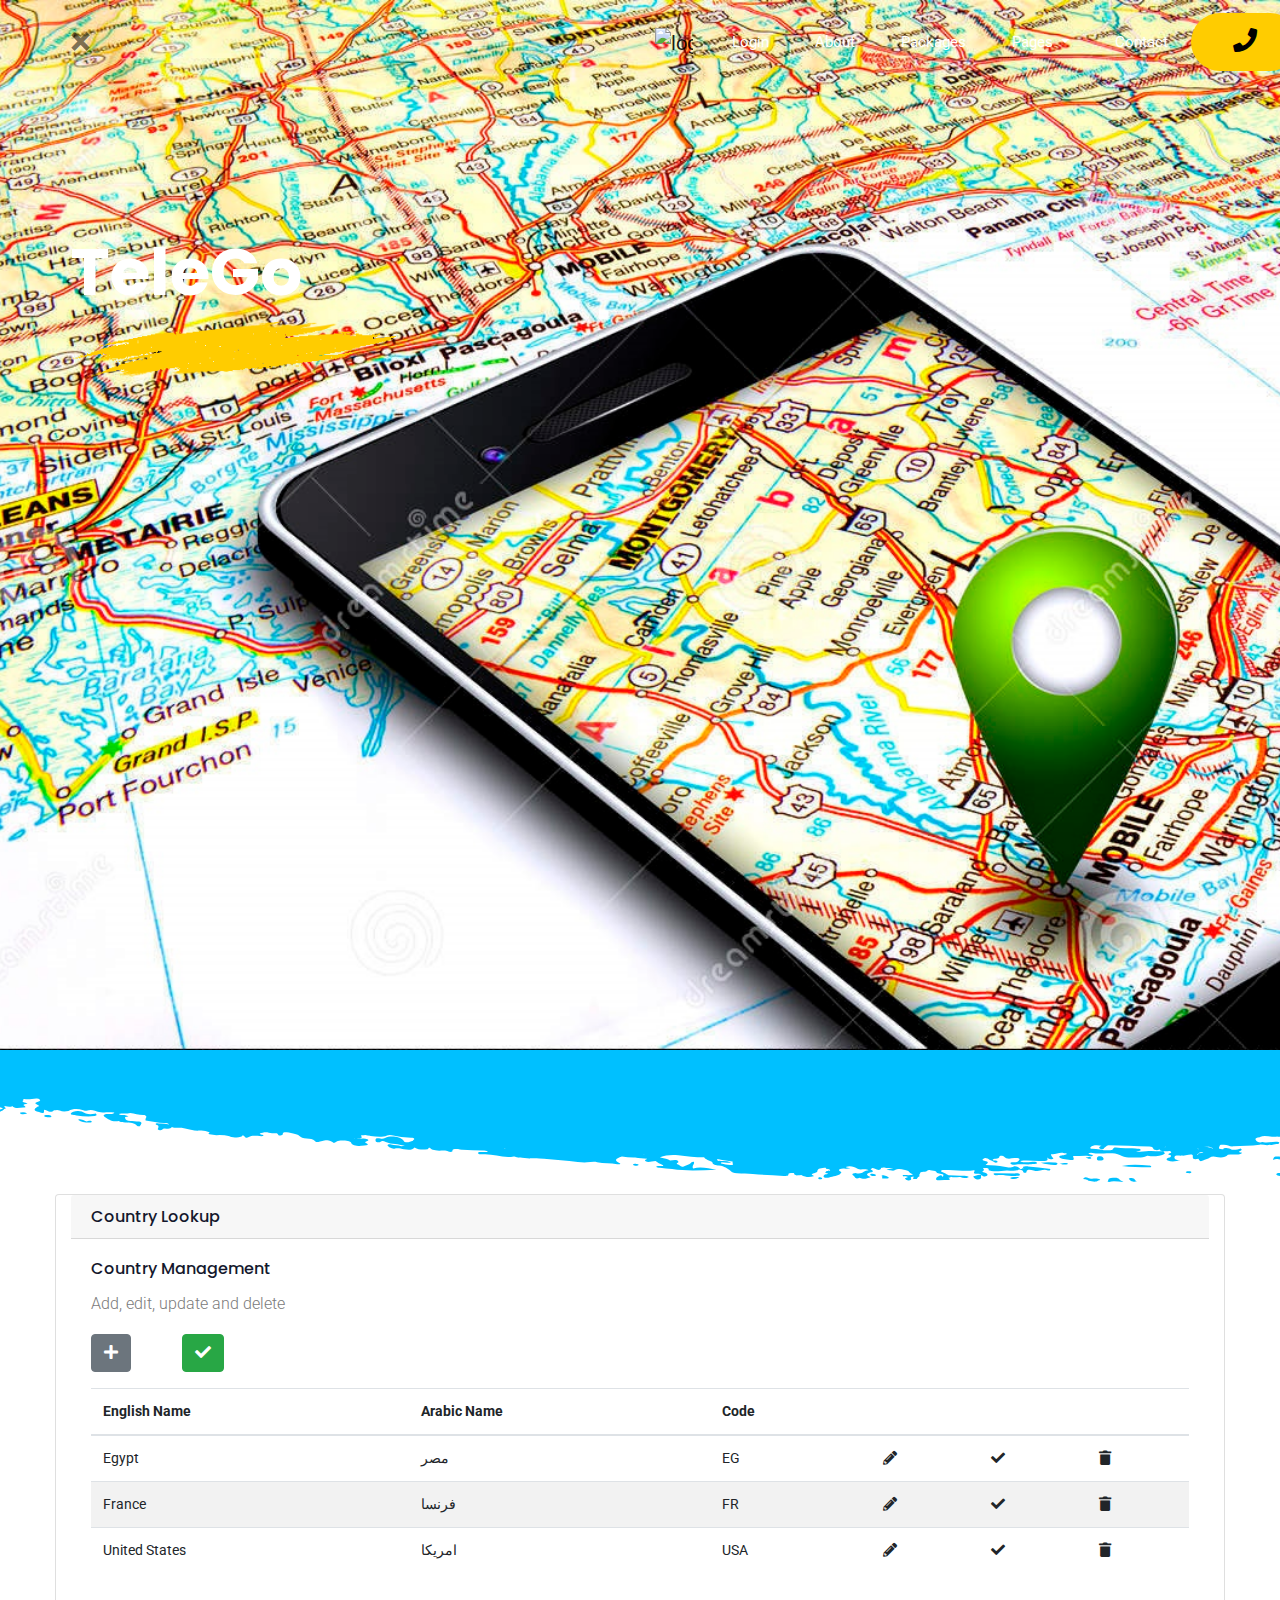
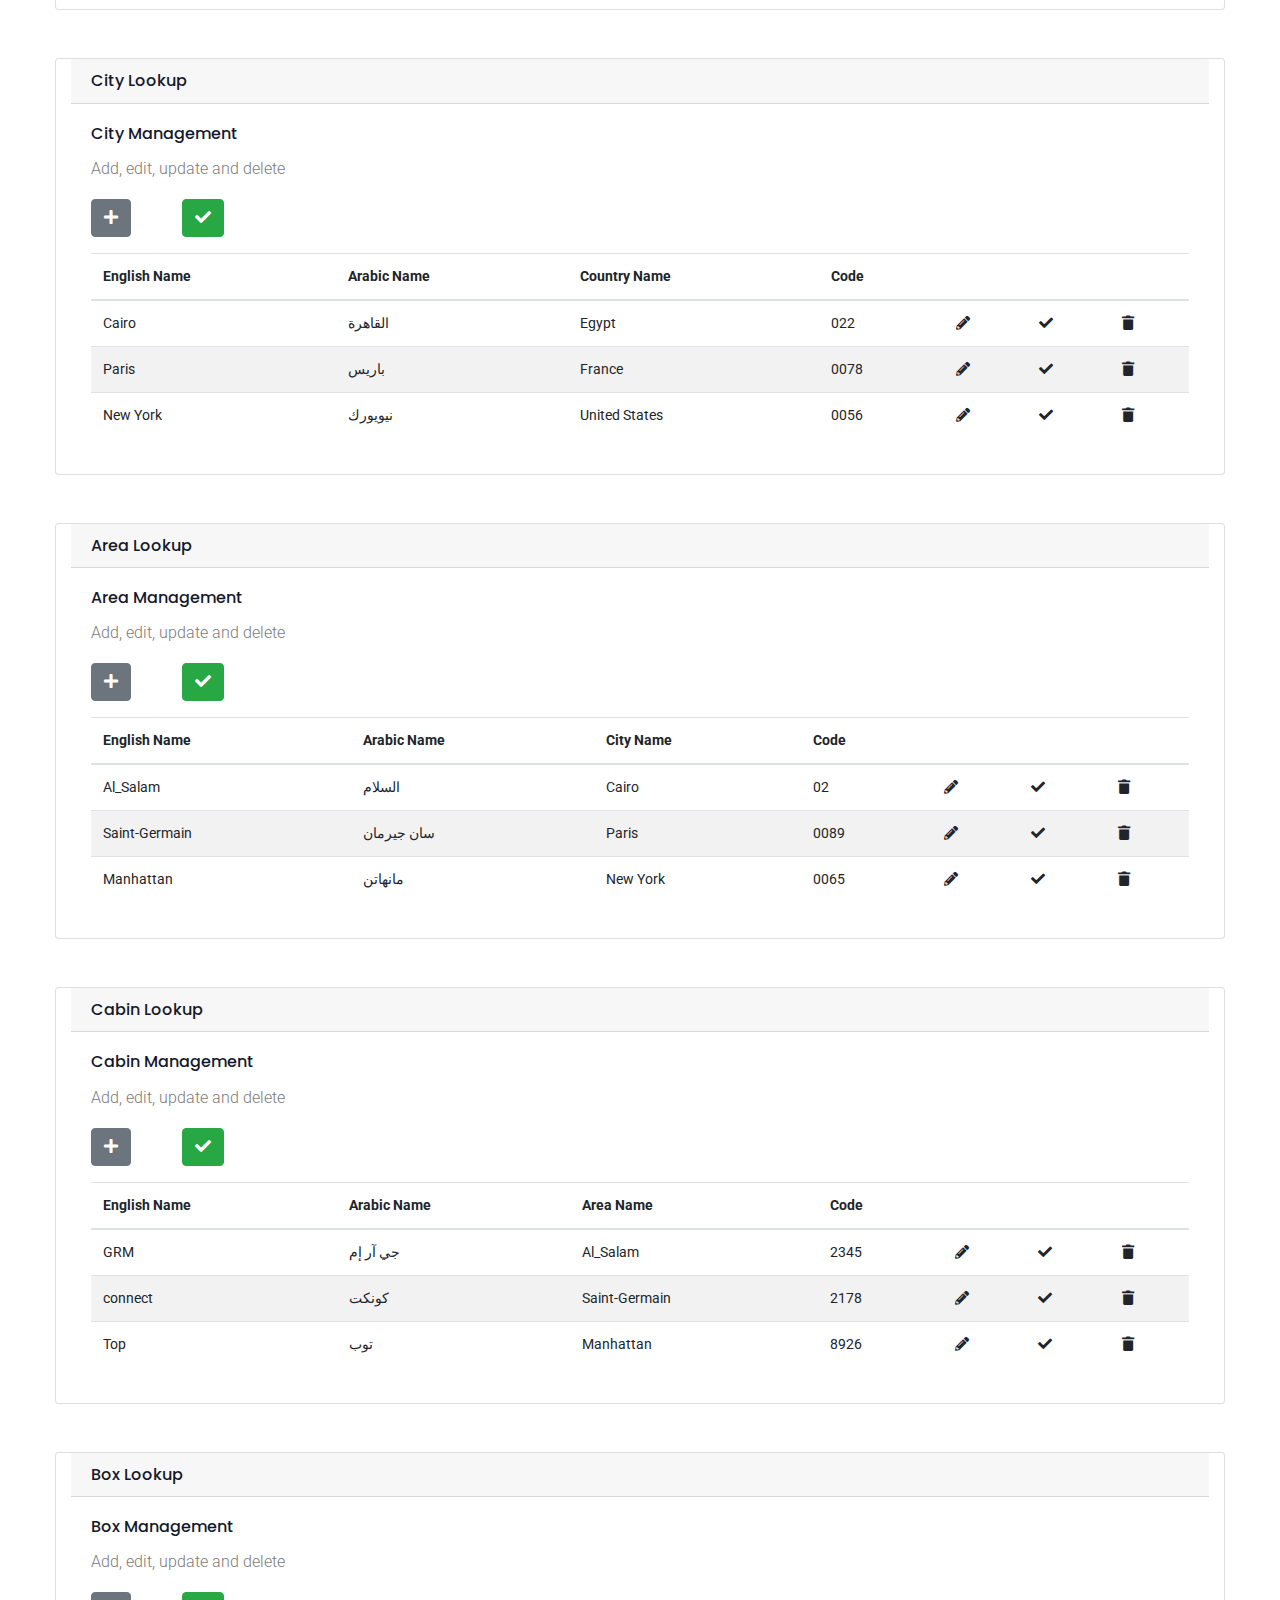
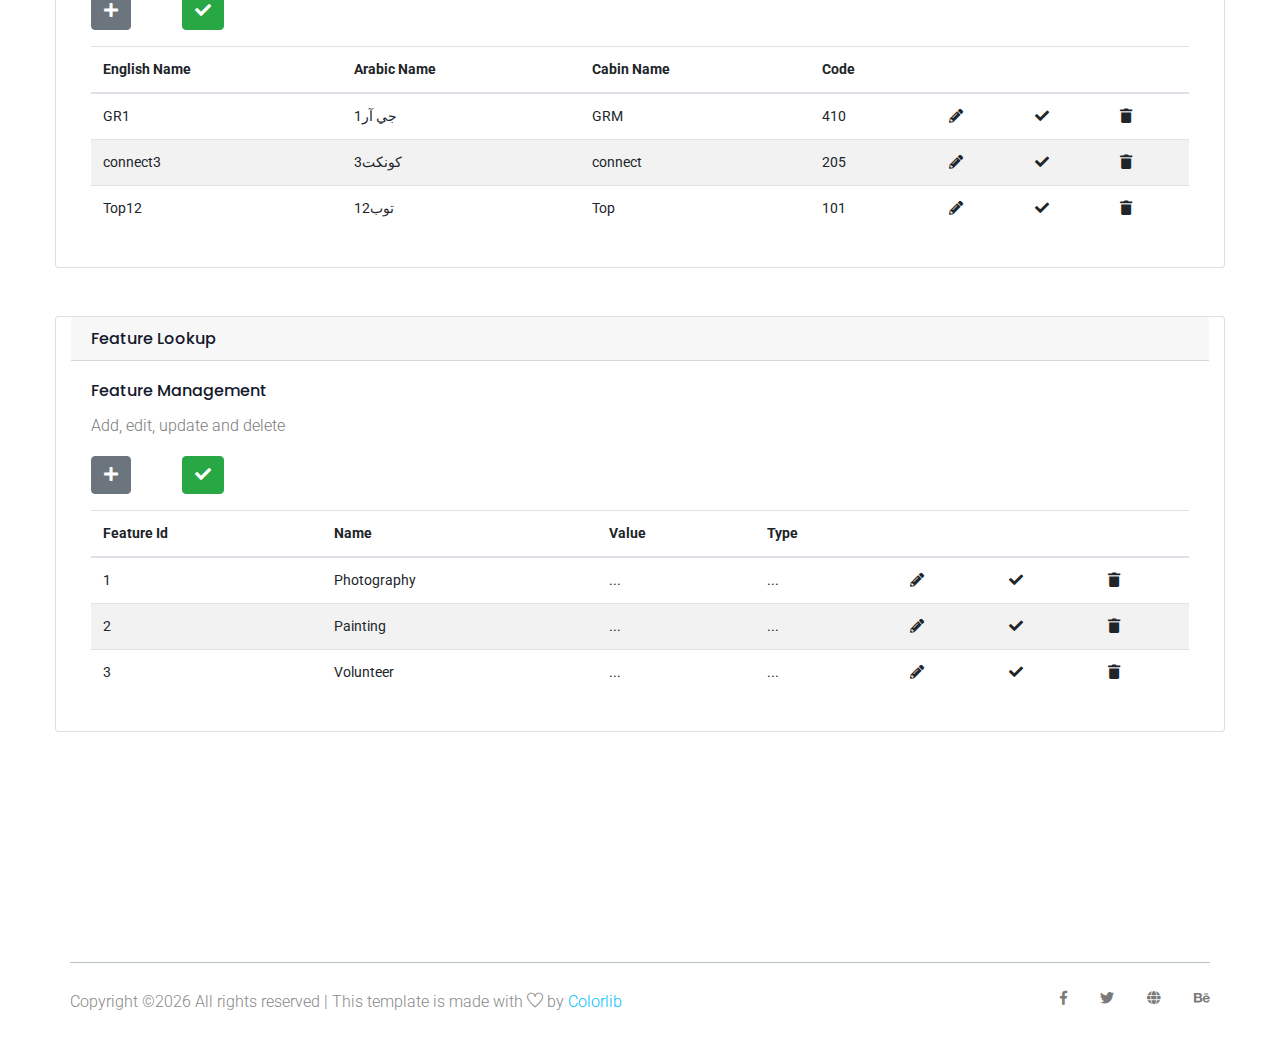
==== commit 2dfc560c: "edit feature lookup" ====
--- a/tourbi/tourbi/admin.html
+++ b/tourbi/tourbi/admin.html
@@ -215,11 +215,11 @@
 					<p class="card-text">Add, edit, update and delete</p>	
 					<div class="pt-3"></div>
 					
-					<button class="btn btn-secondary" onclick="addRow('countries-table')"><i class="fa fa-plus"></i></button>
+					<button class="btn btn-secondary" onclick="addRow('cities-table')"><i class="fa fa-plus"></i></button>
 					<button class="btn btn-success mx-5"><i class="fa fa-check"></i></button>
 					
 					<div class="pt-3"></div>
-					<table id="countries-table" class="table table-striped table-hover table-responsive-lg">
+					<table id="cities-table" class="table table-striped table-hover table-responsive-lg">
 						<thead>
 							<tr>
 								<th class="th-sm">English Name</th>
@@ -235,7 +235,8 @@
 							<tr class="hidden-empty-row">
 								<td><span class="telego-editable-text"></span><input type="text"  class="telego-editable-input form-control"/></td>
 								<td><span class="telego-editable-text"></span><input type="text"  class="telego-editable-input form-control"/></td>
-								<td><span class="telego-editable-text"></span><input type="text"  class="telego-editable-input form-control"/></td>
+                                <td><span class="telego-editable-text"></span><input type="text"  class="telego-editable-input form-control"/></td>
+                                <td><span class="telego-editable-text"></span><input type="text"  class="telego-editable-input form-control"/></td>
 								<td>
 									<i class="fas fa-pencil-alt" id="dd" aria-hidden="true" style="cursor:pointer;" onclick="makeSpanEditable(this)"/>
 								</td>
@@ -321,11 +322,11 @@
 					<p class="card-text">Add, edit, update and delete</p>	
 					<div class="pt-3"></div>
 					
-					<button class="btn btn-secondary" onclick="addRow('countries-table')"><i class="fa fa-plus"></i></button>
+					<button class="btn btn-secondary" onclick="addRow('areas-table')"><i class="fa fa-plus"></i></button>
 					<button class="btn btn-success mx-5"><i class="fa fa-check"></i></button>
 					
 					<div class="pt-3"></div>
-					<table id="countries-table" class="table table-striped table-hover table-responsive-lg">
+					<table id="areas-table" class="table table-striped table-hover table-responsive-lg">
 						<thead>
 							<tr>
 								<th class="th-sm">English Name</th>
@@ -341,7 +342,8 @@
 							<tr class="hidden-empty-row">
 								<td><span class="telego-editable-text"></span><input type="text"  class="telego-editable-input form-control"/></td>
 								<td><span class="telego-editable-text"></span><input type="text"  class="telego-editable-input form-control"/></td>
-								<td><span class="telego-editable-text"></span><input type="text"  class="telego-editable-input form-control"/></td>
+                                <td><span class="telego-editable-text"></span><input type="text"  class="telego-editable-input form-control"/></td>
+                                <td><span class="telego-editable-text"></span><input type="text"  class="telego-editable-input form-control"/></td>
 								<td>
 									<i class="fas fa-pencil-alt" id="dd" aria-hidden="true" style="cursor:pointer;" onclick="makeSpanEditable(this)"/>
 								</td>
@@ -424,11 +426,11 @@
 					<p class="card-text">Add, edit, update and delete</p>	
 					<div class="pt-3"></div>
 					
-					<button class="btn btn-secondary" onclick="addRow('countries-table')"><i class="fa fa-plus"></i></button>
+					<button class="btn btn-secondary" onclick="addRow('cabin-table')"><i class="fa fa-plus"></i></button>
 					<button class="btn btn-success mx-5"><i class="fa fa-check"></i></button>
 					
 					<div class="pt-3"></div>
-					<table id="countries-table" class="table table-striped table-hover table-responsive-lg">
+					<table id="cabin-table" class="table table-striped table-hover table-responsive-lg">
 						<thead>
 							<tr>
 								<th class="th-sm">English Name</th>
@@ -444,7 +446,8 @@
 							<tr class="hidden-empty-row">
 								<td><span class="telego-editable-text"></span><input type="text"  class="telego-editable-input form-control"/></td>
 								<td><span class="telego-editable-text"></span><input type="text"  class="telego-editable-input form-control"/></td>
-								<td><span class="telego-editable-text"></span><input type="text"  class="telego-editable-input form-control"/></td>
+                                <td><span class="telego-editable-text"></span><input type="text"  class="telego-editable-input form-control"/></td>
+                                <td><span class="telego-editable-text"></span><input type="text"  class="telego-editable-input form-control"/></td>
 								<td>
 									<i class="fas fa-pencil-alt" id="dd" aria-hidden="true" style="cursor:pointer;" onclick="makeSpanEditable(this)"/>
 								</td>
@@ -527,11 +530,11 @@
 					<p class="card-text">Add, edit, update and delete</p>	
 					<div class="pt-3"></div>
 					
-					<button class="btn btn-secondary" onclick="addRow('countries-table')"><i class="fa fa-plus"></i></button>
+					<button class="btn btn-secondary" onclick="addRow('boxes-table')"><i class="fa fa-plus"></i></button>
 					<button class="btn btn-success mx-5"><i class="fa fa-check"></i></button>
 					
 					<div class="pt-3"></div>
-					<table id="countries-table" class="table table-striped table-hover table-responsive-lg">
+					<table id="boxes-table" class="table table-striped table-hover table-responsive-lg">
 						<thead>
 							<tr>
 								<th class="th-sm">English Name</th>
@@ -547,7 +550,8 @@
 							<tr class="hidden-empty-row">
 								<td><span class="telego-editable-text"></span><input type="text"  class="telego-editable-input form-control"/></td>
 								<td><span class="telego-editable-text"></span><input type="text"  class="telego-editable-input form-control"/></td>
-								<td><span class="telego-editable-text"></span><input type="text"  class="telego-editable-input form-control"/></td>
+                                <td><span class="telego-editable-text"></span><input type="text"  class="telego-editable-input form-control"/></td>
+                                <td><span class="telego-editable-text"></span><input type="text"  class="telego-editable-input form-control"/></td>
 								<td>
 									<i class="fas fa-pencil-alt" id="dd" aria-hidden="true" style="cursor:pointer;" onclick="makeSpanEditable(this)"/>
 								</td>
@@ -620,7 +624,6 @@
     <div class="pt-5"></div>
 
      <!-- Feature lookup -->
-
      <section>
 		<div class="container">
 			<div class="row">
@@ -631,16 +634,17 @@
 					<p class="card-text">Add, edit, update and delete</p>	
 					<div class="pt-3"></div>
 					
-					<button class="btn btn-secondary" onclick="addRow('countries-table')"><i class="fa fa-plus"></i></button>
+					<button class="btn btn-secondary" onclick="addRow('features-table')"><i class="fa fa-plus"></i></button>
 					<button class="btn btn-success mx-5"><i class="fa fa-check"></i></button>
 					
 					<div class="pt-3"></div>
-					<table id="countries-table" class="table table-striped table-hover table-responsive-lg">
+					<table id="features-table" class="table table-striped table-hover table-responsive-lg">
 						<thead>
 							<tr>
-								<th class="th-sm">English Name</th>
-								<th class="th-sm">Arabic Name</th>
-								<th class="th-sm">Code</th>
+								<th class="th-sm">Feature Id</th>
+								<th class="th-sm"> Name</th>
+								<th class="th-sm">Value</th>
+								<th class="th-sm">Type</th>
 								<th/>
 								<th/>
 								<th/>
@@ -650,38 +654,45 @@
 							<tr class="hidden-empty-row">
 								<td><span class="telego-editable-text"></span><input type="text"  class="telego-editable-input form-control"/></td>
 								<td><span class="telego-editable-text"></span><input type="text"  class="telego-editable-input form-control"/></td>
-								<td><span class="telego-editable-text"></span><input type="text"  class="telego-editable-input form-control"/></td>
-								<td>
-									<i class="fas fa-pencil-alt" id="dd" aria-hidden="true" style="cursor:pointer;" onclick="makeSpanEditable(this)"/>
-								</td>
-								<td>
-									<i class="fa fa-check" aria-hidden="true" style="cursor:pointer;" onclick="submitEditedInputText(this);"/>
-								</td>
-								<td>
-									<i class="fa fa-trash" aria-hidden="true" style="cursor:pointer;" onclick="deleteRow(this)"/>
-								</td>
-							</tr>
-							<tr>
-								<td><span class="telego-editable-text">Photography</span><input type="text"  class="telego-editable-input form-control"/></td>
-								<td>
-									<span class="telego-editable-text">التصوير</span>
-									<input type="text"  class="telego-editable-input form-control"/>
-								</td>
-								<td><span class="telego-editable-text">410</span><input type="text"  class="telego-editable-input form-control" required=/></td>
-								<td>
-									<i class="fas fa-pencil-alt" id="dd" aria-hidden="true" style="cursor:pointer;" onclick="makeSpanEditable(this)"/>
-								</td>
-								<td>
-									<i class="fa fa-check" aria-hidden="true" style="cursor:pointer;" onclick="submitEditedInputText(this);"/>
-								</td>
-								<td>
-									<i class="fa fa-trash" aria-hidden="true" style="cursor:pointer;" onclick="deleteRow(this)"/>
-								</td>
-							</tr>
-							<tr>
+                                <td><span class="telego-editable-text"></span><input type="text"  class="telego-editable-input form-control"/></td>
+                                <td><span class="telego-editable-text"></span><input type="text"  class="telego-editable-input form-control"/></td>
+								<td>
+									<i class="fas fa-pencil-alt" id="dd" aria-hidden="true" style="cursor:pointer;" onclick="makeSpanEditable(this)"/>
+								</td>
+								<td>
+									<i class="fa fa-check" aria-hidden="true" style="cursor:pointer;" onclick="submitEditedInputText(this);"/>
+								</td>
+								<td>
+									<i class="fa fa-trash" aria-hidden="true" style="cursor:pointer;" onclick="deleteRow(this)"/>
+								</td>
+							</tr>
+							<tr>
+								<td><span class="telego-editable-text">1</span><input type="text"  class="telego-editable-input form-control"/></td>
+								<td>
+									<span class="telego-editable-text">Photography</span>
+									<input type="text"  class="telego-editable-input form-control"/>
+								</td>
+								<td>
+									<span class="telego-editable-text">...</span>
+									<input type="text"  class="telego-editable-input form-control"/>
+								</td>
+
+								<td><span class="telego-editable-text">...</span><input type="text"  class="telego-editable-input form-control" required=/></td>
+								<td>
+									<i class="fas fa-pencil-alt" id="dd" aria-hidden="true" style="cursor:pointer;" onclick="makeSpanEditable(this)"/>
+								</td>
+								<td>
+									<i class="fa fa-check" aria-hidden="true" style="cursor:pointer;" onclick="submitEditedInputText(this);"/>
+								</td>
+								<td>
+									<i class="fa fa-trash" aria-hidden="true" style="cursor:pointer;" onclick="deleteRow(this)"/>
+								</td>
+							</tr>
+							<tr>
+								<td><span class="telego-editable-text">2</span><input type="text"  class="telego-editable-input form-control"/></td>
 								<td><span class="telego-editable-text">Painting</span><input type="text"  class="telego-editable-input form-control"/></td>
-								<td><span class="telego-editable-text">الرسم</span><input type="text"  class="telego-editable-input form-control"/></td>
-								<td><span class="telego-editable-text">205</span><input type="text"  class="telego-editable-input form-control"/></td>
+								<td><span class="telego-editable-text">...</span><input type="text"  class="telego-editable-input form-control"/></td>
+								<td><span class="telego-editable-text">...</span><input type="text"  class="telego-editable-input form-control"/></td>
 								<td>
 									<i class="fas fa-pencil-alt" id="dd" aria-hidden="true" style="cursor:pointer;" onclick="makeSpanEditable(this)"/>
 								</td>
@@ -693,9 +704,10 @@
 								</td>
 							</tr>
 														<tr>
+								<td><span class="telego-editable-text">3</span><input type="text"  class="telego-editable-input form-control"/></td>
 								<td><span class="telego-editable-text">Volunteer</span><input type="text"  class="telego-editable-input form-control"/></td>
-								<td><span class="telego-editable-text">التطوع</span><input type="text"  class="telego-editable-input form-control"/></td>
-								<td><span class="telego-editable-text">101</span><input type="text"  class="telego-editable-input form-control"/></td>
+								<td><span class="telego-editable-text">...</span><input type="text"  class="telego-editable-input form-control"/></td>
+								<td><span class="telego-editable-text">...</span><input type="text"  class="telego-editable-input form-control"/></td>
 								<td>
 									<i class="fas fa-pencil-alt" id="dd" aria-hidden="true" style="cursor:pointer;" onclick="makeSpanEditable(this)"/>
 								</td>
--- a/tourbi/tourbi/css/telego.css
+++ b/tourbi/tourbi/css/telego.css
@@ -22,4 +22,10 @@
   border: 0;
   box-shadow: none;
   background-color: transparent !important;
+}
+
+.img-thumbnail{        
+    width: 200px;
+    height: 200px;
+    overflow: auto;
 }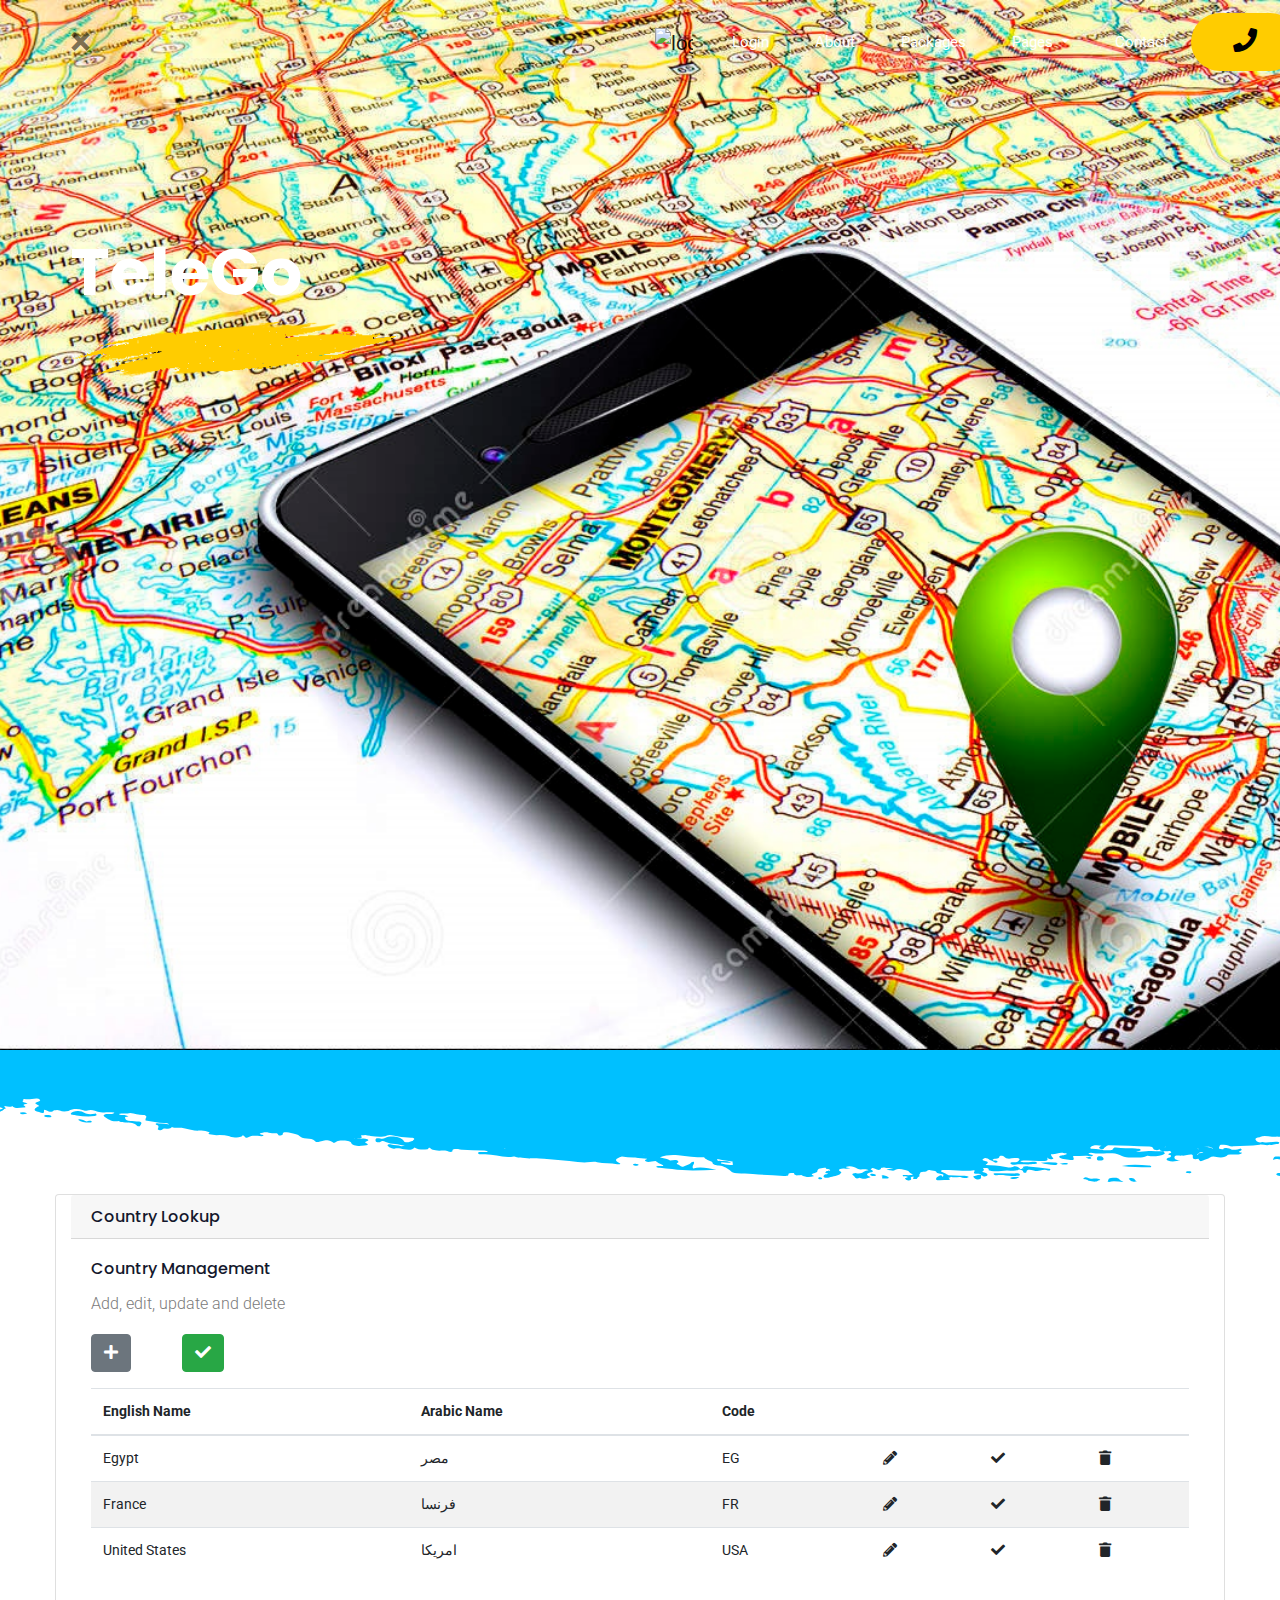
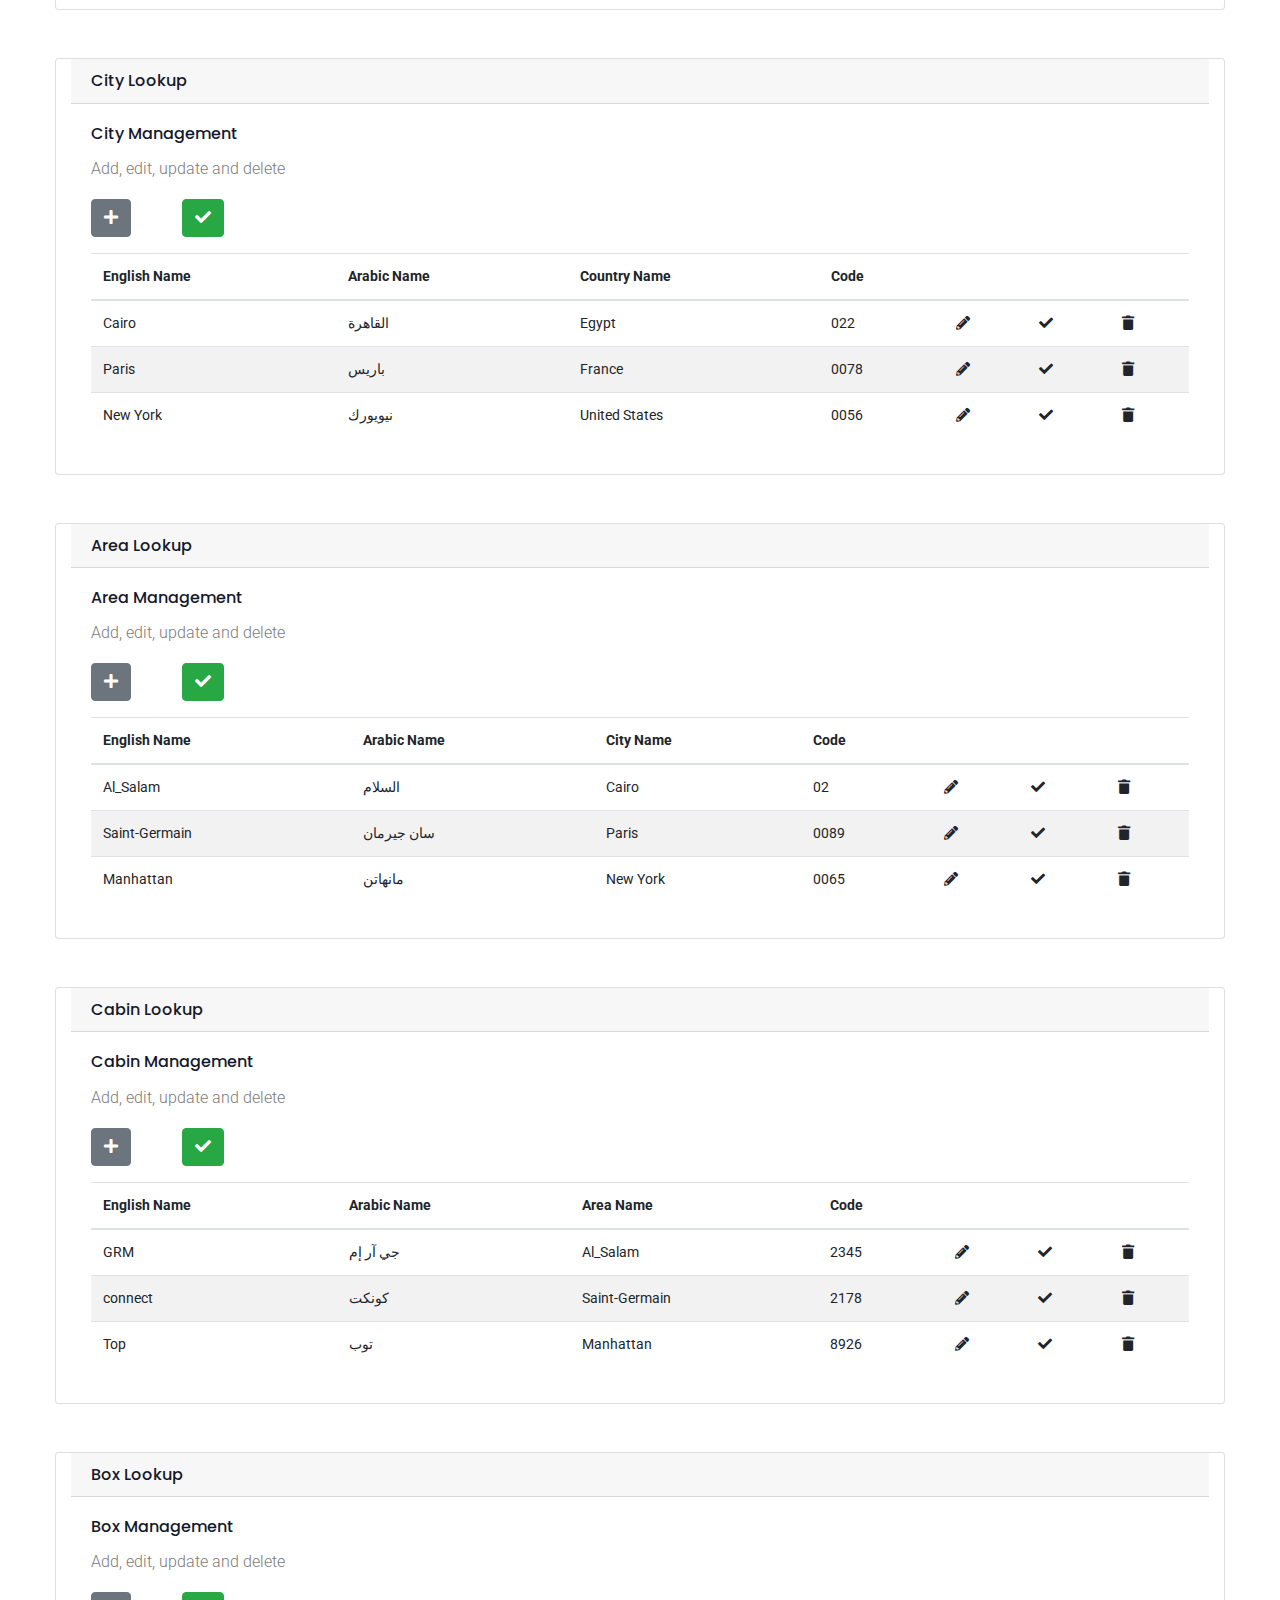
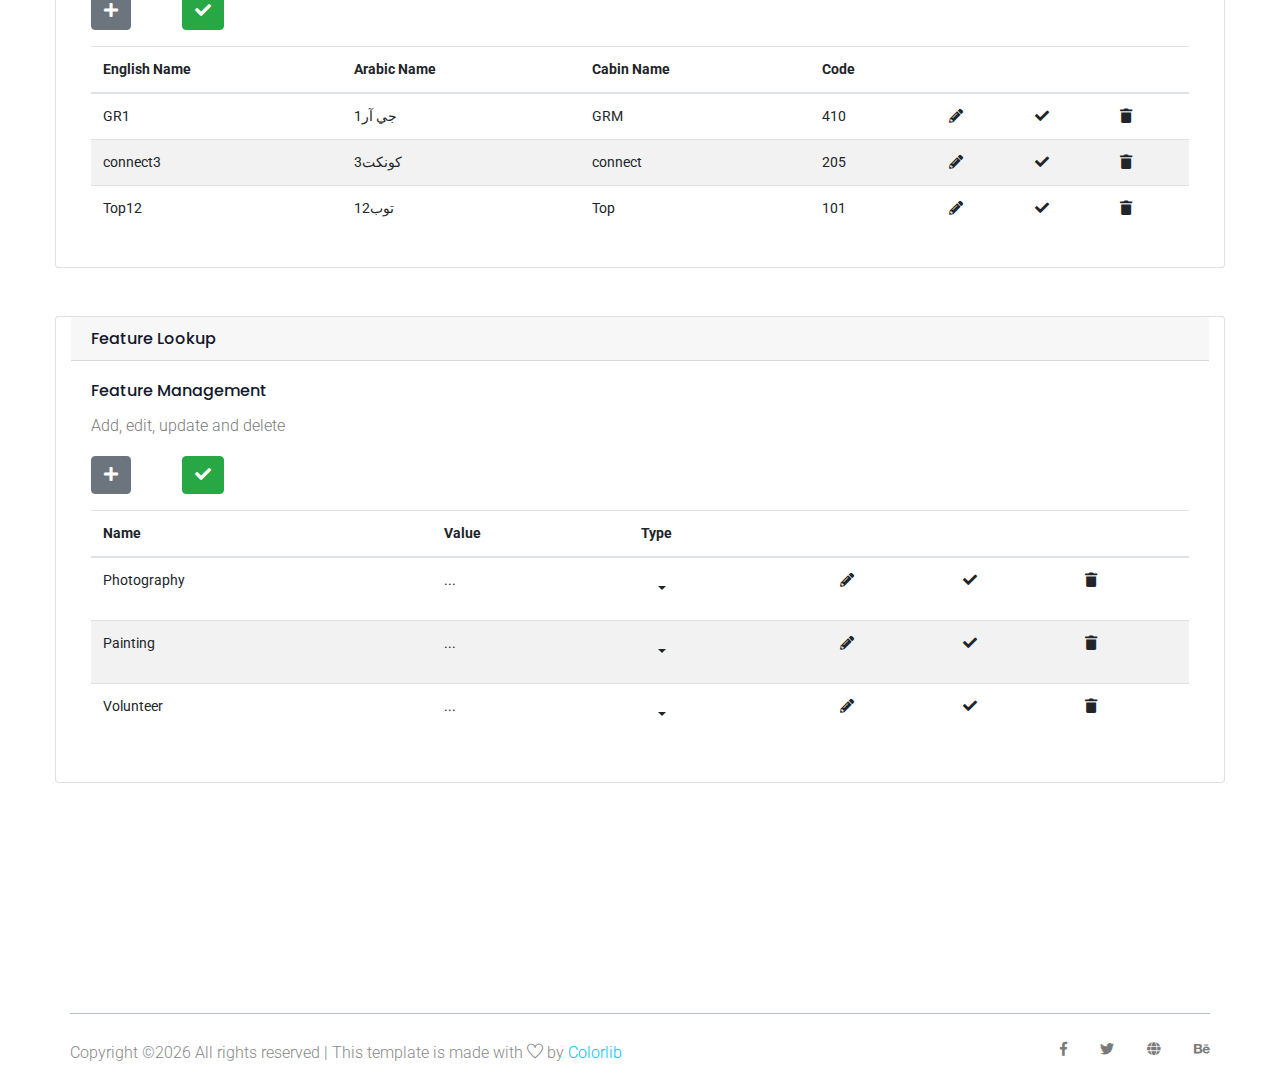
==== commit b8ecf11e: "drop down list" ====
--- a/tourbi/tourbi/admin.html
+++ b/tourbi/tourbi/admin.html
@@ -641,7 +641,7 @@
 					<table id="features-table" class="table table-striped table-hover table-responsive-lg">
 						<thead>
 							<tr>
-								<th class="th-sm">Feature Id</th>
+								<!--th class="th-sm">Feature Id</th-->
 								<th class="th-sm"> Name</th>
 								<th class="th-sm">Value</th>
 								<th class="th-sm">Type</th>
@@ -654,20 +654,32 @@
 							<tr class="hidden-empty-row">
 								<td><span class="telego-editable-text"></span><input type="text"  class="telego-editable-input form-control"/></td>
 								<td><span class="telego-editable-text"></span><input type="text"  class="telego-editable-input form-control"/></td>
-                                <td><span class="telego-editable-text"></span><input type="text"  class="telego-editable-input form-control"/></td>
-                                <td><span class="telego-editable-text"></span><input type="text"  class="telego-editable-input form-control"/></td>
-								<td>
-									<i class="fas fa-pencil-alt" id="dd" aria-hidden="true" style="cursor:pointer;" onclick="makeSpanEditable(this)"/>
-								</td>
-								<td>
-									<i class="fa fa-check" aria-hidden="true" style="cursor:pointer;" onclick="submitEditedInputText(this);"/>
-								</td>
-								<td>
-									<i class="fa fa-trash" aria-hidden="true" style="cursor:pointer;" onclick="deleteRow(this)"/>
-								</td>
-							</tr>
-							<tr>
-								<td><span class="telego-editable-text">1</span><input type="text"  class="telego-editable-input form-control"/></td>
+
+                                <td><span class="telego-editable-text">
+
+                               <!--drop down list -->
+							   <div class="btn-group">
+								<button type="button" class="btn btn-default dropdown-toggle " data-toggle="dropdown"  >
+								 <span class="selection"></span><span class="caret"></span>
+								</button>
+								<ul class="dropdown-menu" role="menu">
+								  <li><a >System defined</a></li>
+								  <li><a >User defined</a></li>
+								</ul>
+							  </div>
+								</td>
+								<td>
+									<i class="fas fa-pencil-alt" id="dd" aria-hidden="true" style="cursor:pointer;" onclick="makeSpanEditable(this)"/>
+								</td>
+								<td>
+									<i class="fa fa-check" aria-hidden="true" style="cursor:pointer;" onclick="submitEditedInputText(this);"/>
+								</td>
+								<td>
+									<i class="fa fa-trash" aria-hidden="true" style="cursor:pointer;" onclick="deleteRow(this)"/>
+								</td>
+							</tr>
+							<tr>
+							
 								<td>
 									<span class="telego-editable-text">Photography</span>
 									<input type="text"  class="telego-editable-input form-control"/>
@@ -677,47 +689,87 @@
 									<input type="text"  class="telego-editable-input form-control"/>
 								</td>
 
-								<td><span class="telego-editable-text">...</span><input type="text"  class="telego-editable-input form-control" required=/></td>
-								<td>
-									<i class="fas fa-pencil-alt" id="dd" aria-hidden="true" style="cursor:pointer;" onclick="makeSpanEditable(this)"/>
-								</td>
-								<td>
-									<i class="fa fa-check" aria-hidden="true" style="cursor:pointer;" onclick="submitEditedInputText(this);"/>
-								</td>
-								<td>
-									<i class="fa fa-trash" aria-hidden="true" style="cursor:pointer;" onclick="deleteRow(this)"/>
-								</td>
-							</tr>
-							<tr>
-								<td><span class="telego-editable-text">2</span><input type="text"  class="telego-editable-input form-control"/></td>
+								<td><span class="telego-editable-text">
+
+                               <!--drop down list -->
+							   <div class="btn-group">
+								<button type="button" class="btn btn-default dropdown-toggle " data-toggle="dropdown">
+								 <span class="selection"></span><span class="caret"></span>
+								</button>
+								<ul class="dropdown-menu" role="menu">
+								  <li><a >System defined</a></li>
+								  <li><a >User defined</a></li>
+								</ul>
+							  </div>
+  
+
+
+								</span><input type="text"  class="telego-editable-input form-control" required=/></td>
+								<td>
+									<i class="fas fa-pencil-alt" id="dd" aria-hidden="true" style="cursor:pointer;" onclick="makeSpanEditable(this)"/>
+								</td>
+								<td>
+									<i class="fa fa-check" aria-hidden="true" style="cursor:pointer;" onclick="submitEditedInputText(this);"/>
+								</td>
+								<td>
+									<i class="fa fa-trash" aria-hidden="true" style="cursor:pointer;" onclick="deleteRow(this)"/>
+								</td>
+							</tr>
+							<tr>
+								
 								<td><span class="telego-editable-text">Painting</span><input type="text"  class="telego-editable-input form-control"/></td>
 								<td><span class="telego-editable-text">...</span><input type="text"  class="telego-editable-input form-control"/></td>
-								<td><span class="telego-editable-text">...</span><input type="text"  class="telego-editable-input form-control"/></td>
-								<td>
-									<i class="fas fa-pencil-alt" id="dd" aria-hidden="true" style="cursor:pointer;" onclick="makeSpanEditable(this)"/>
-								</td>
-								<td>
-									<i class="fa fa-check" aria-hidden="true" style="cursor:pointer;" onclick="submitEditedInputText(this);"/>
-								</td>
-								<td>
-									<i class="fa fa-trash" aria-hidden="true" style="cursor:pointer;" onclick="deleteRow(this)"/>
-								</td>
-							</tr>
-														<tr>
-								<td><span class="telego-editable-text">3</span><input type="text"  class="telego-editable-input form-control"/></td>
+
+								<td><span class="telego-editable-text">
+									<!--drop down list -->
+									<div class="btn-group">
+										<button type="button" class="btn btn-default dropdown-toggle " data-toggle="dropdown">
+										 <span class="selection"></span><span class="caret"></span>
+										</button>
+										<ul class="dropdown-menu" role="menu">
+										  <li><a >System defined</a></li>
+										  <li><a >User defined</a></li>
+										</ul>
+									  </div>
+								  
+								</span><input type="text"  class="telego-editable-input form-control"/></td>
+								<td>
+									<i class="fas fa-pencil-alt" id="dd" aria-hidden="true" style="cursor:pointer;" onclick="makeSpanEditable(this)"/>
+								</td>
+								<td>
+									<i class="fa fa-check" aria-hidden="true" style="cursor:pointer;" onclick="submitEditedInputText(this);"/>
+								</td>
+								<td>
+									<i class="fa fa-trash" aria-hidden="true" style="cursor:pointer;" onclick="deleteRow(this)"/>
+								</td>
+							</tr>
+								<tr>
 								<td><span class="telego-editable-text">Volunteer</span><input type="text"  class="telego-editable-input form-control"/></td>
 								<td><span class="telego-editable-text">...</span><input type="text"  class="telego-editable-input form-control"/></td>
-								<td><span class="telego-editable-text">...</span><input type="text"  class="telego-editable-input form-control"/></td>
-								<td>
-									<i class="fas fa-pencil-alt" id="dd" aria-hidden="true" style="cursor:pointer;" onclick="makeSpanEditable(this)"/>
-								</td>
-								<td>
-									<i class="fa fa-check" aria-hidden="true" style="cursor:pointer;" onclick="submitEditedInputText(this);"/>
-								</td>
-								<td>
-									<i class="fa fa-trash" aria-hidden="true" style="cursor:pointer;" onclick="deleteRow(this)"/>
-								</td>
-							</tr>
+								<td><span class="telego-editable-text">
+									<!--drop down list -->
+									<div class="btn-group">
+										<button type="button" class="btn btn-default dropdown-toggle " data-toggle="dropdown">
+										 <span class="selection"></span><span class="caret"></span>
+										</button>
+										<ul class="dropdown-menu" role="menu">
+										  <li><a >System defined</a></li>
+										  <li><a >User defined</a></li>
+										</ul>
+									  </div>
+  
+</span><input type="text"  class="telego-editable-input form-control"/></td>
+								<td>
+									<i class="fas fa-pencil-alt" id="dd" aria-hidden="true" style="cursor:pointer;" onclick="makeSpanEditable(this)"/>
+								</td>
+								<td>
+									<i class="fa fa-check" aria-hidden="true" style="cursor:pointer;" onclick="submitEditedInputText(this);"/>
+								</td>
+								<td>
+									<i class="fa fa-trash" aria-hidden="true" style="cursor:pointer;" onclick="deleteRow(this)"/>
+								</td>
+							</tr>
+							
 						</tbody>
 					</table>
 				  </div>
